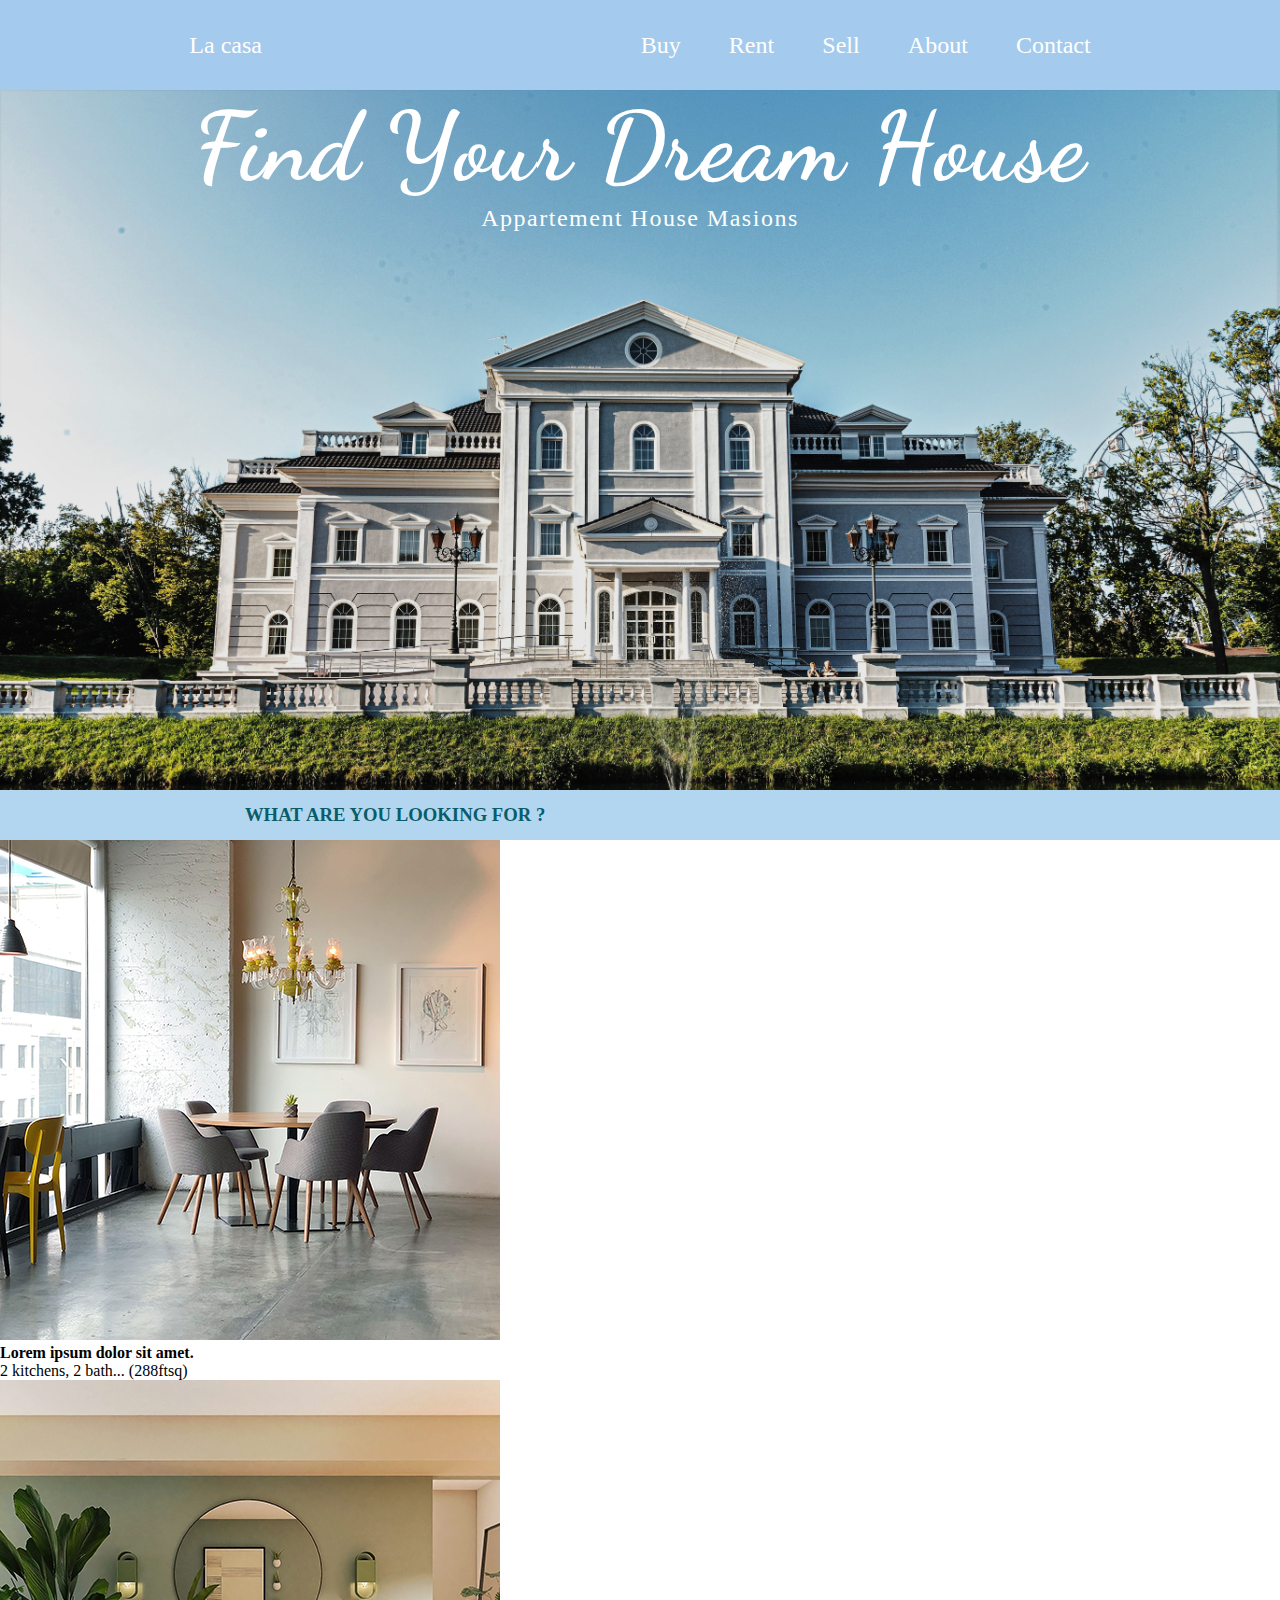
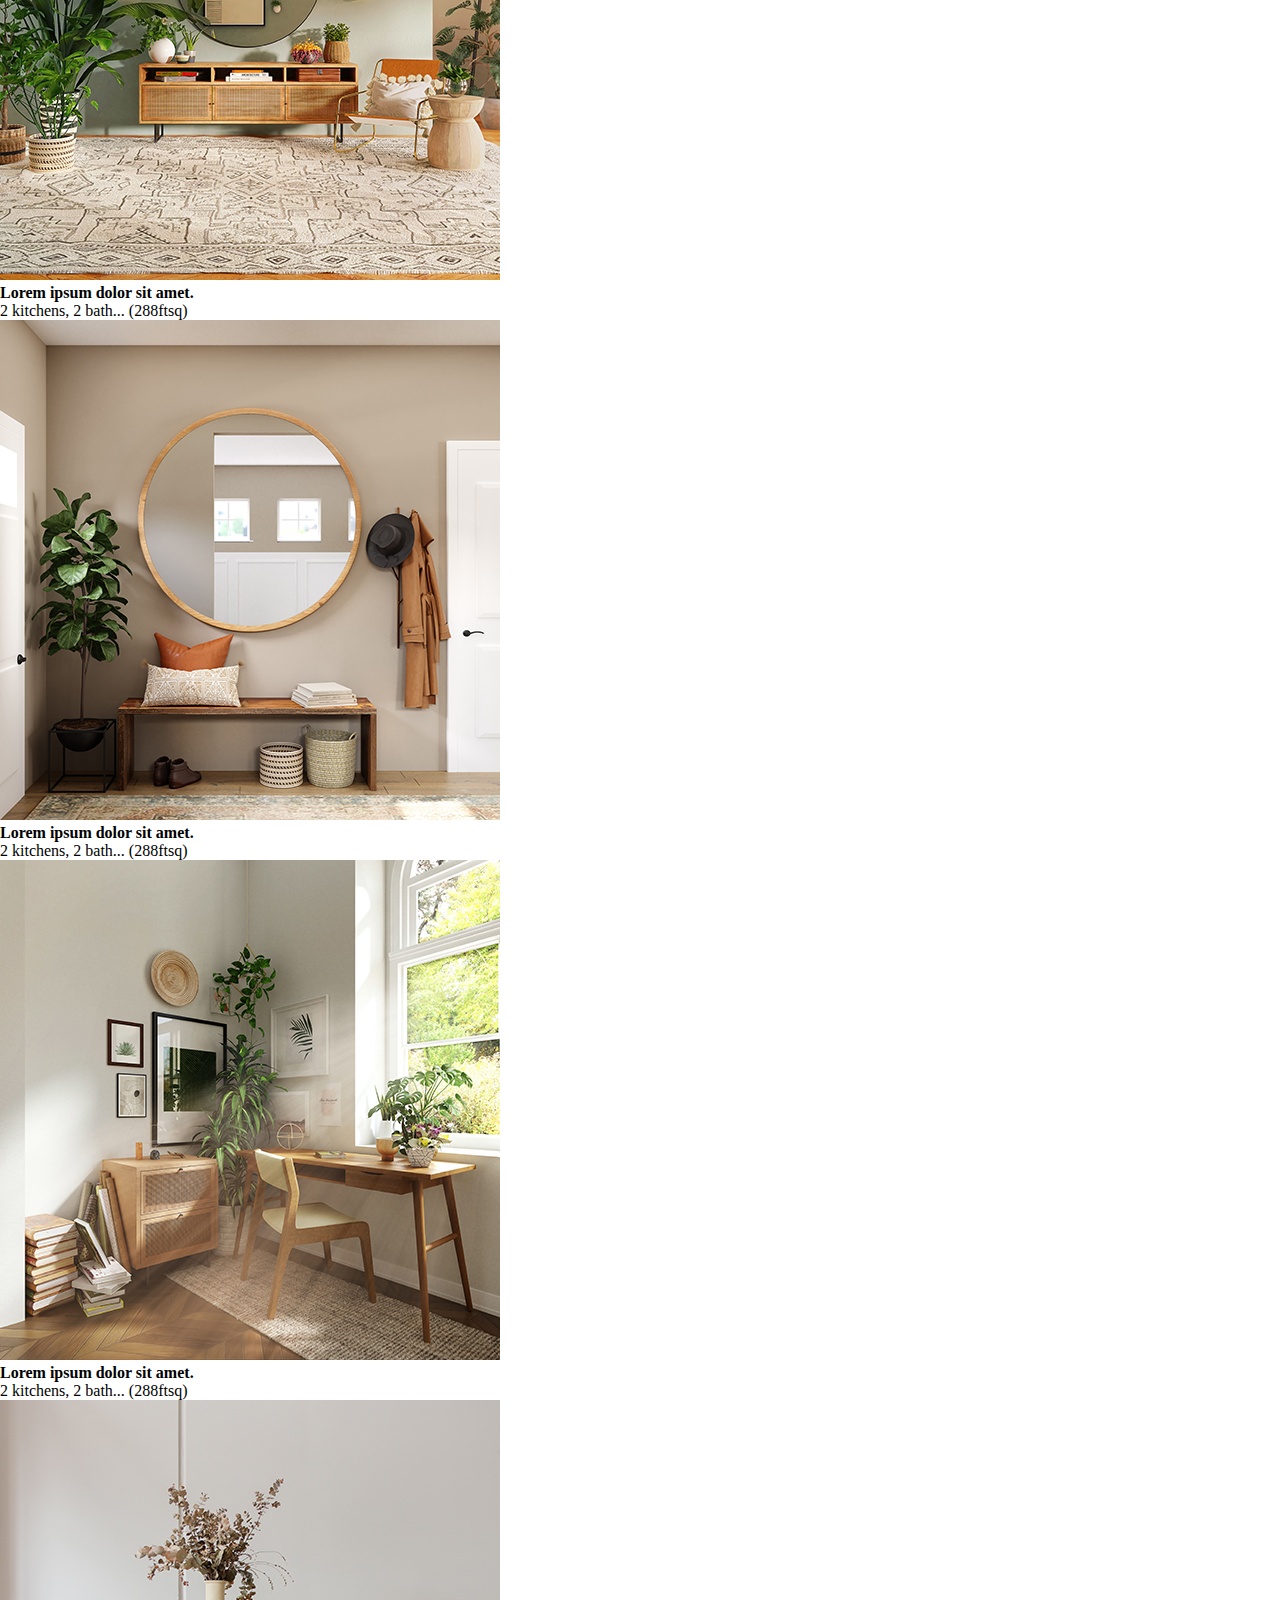
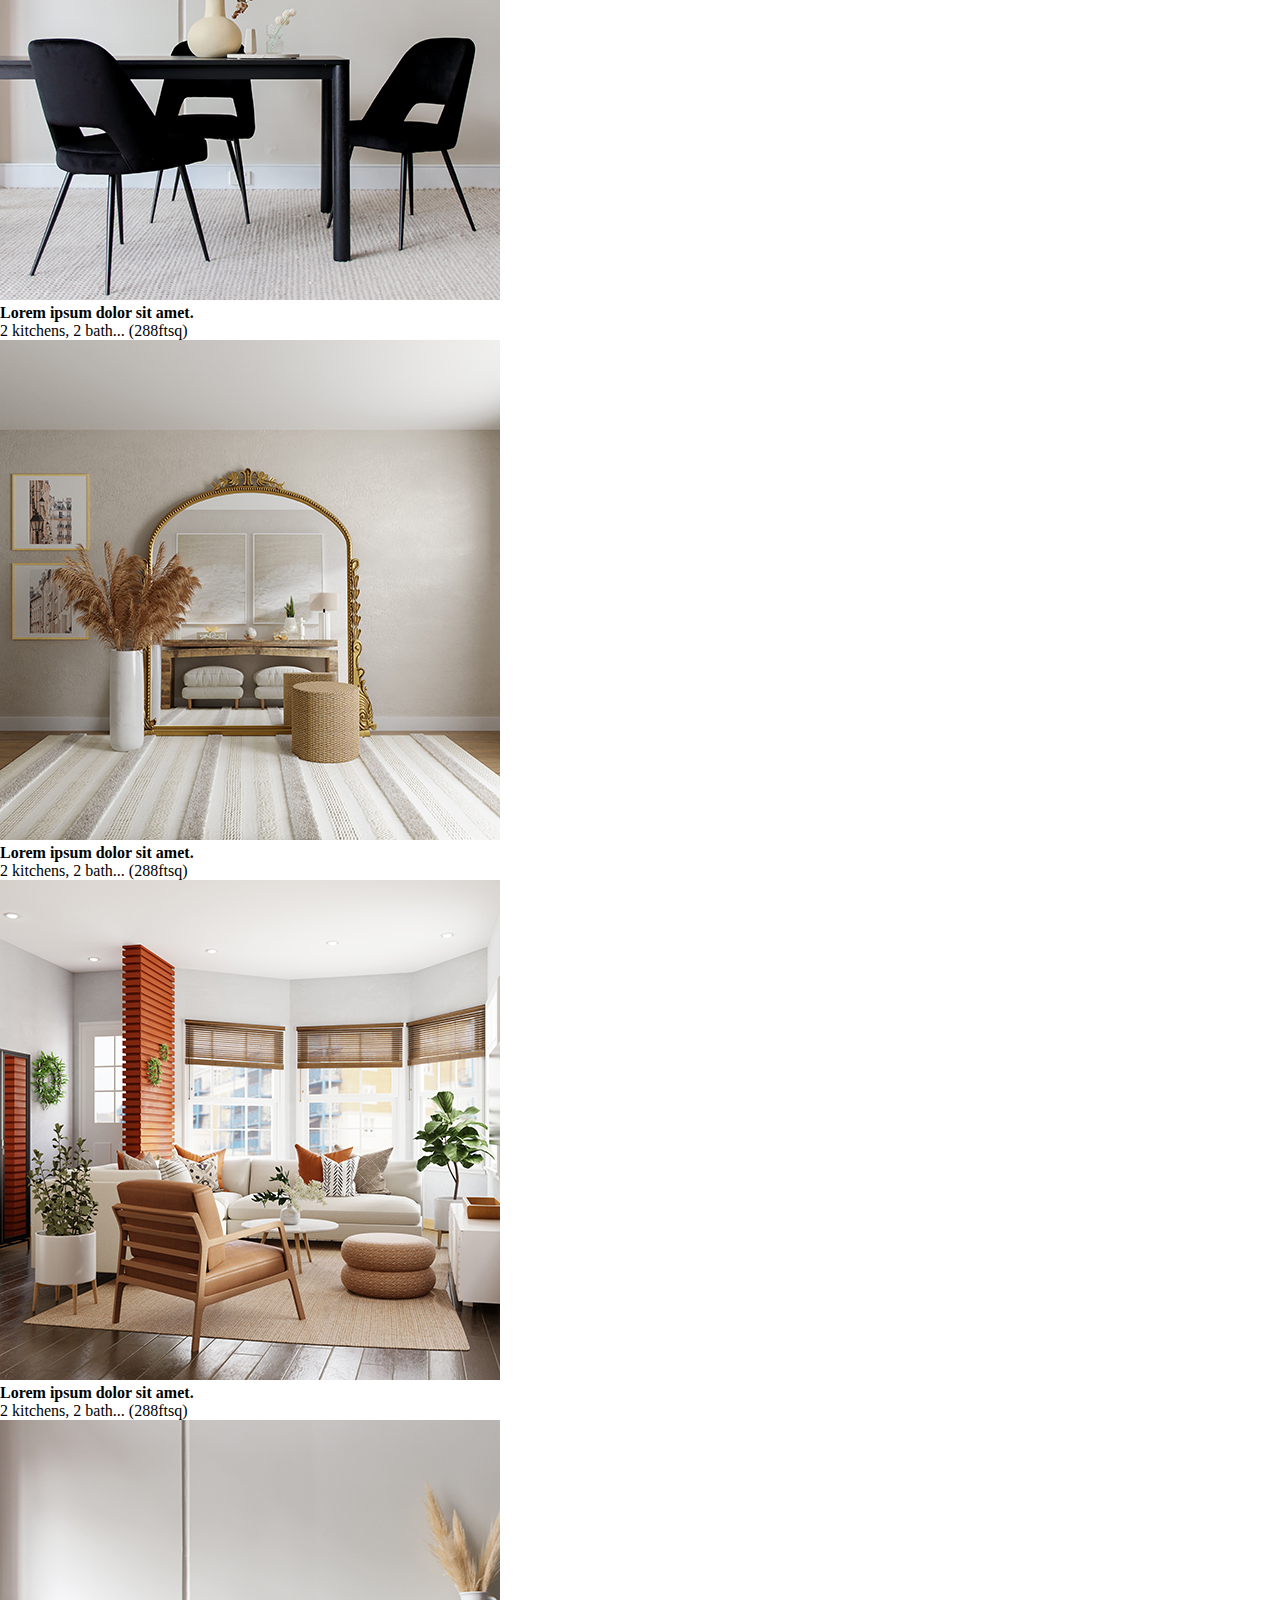
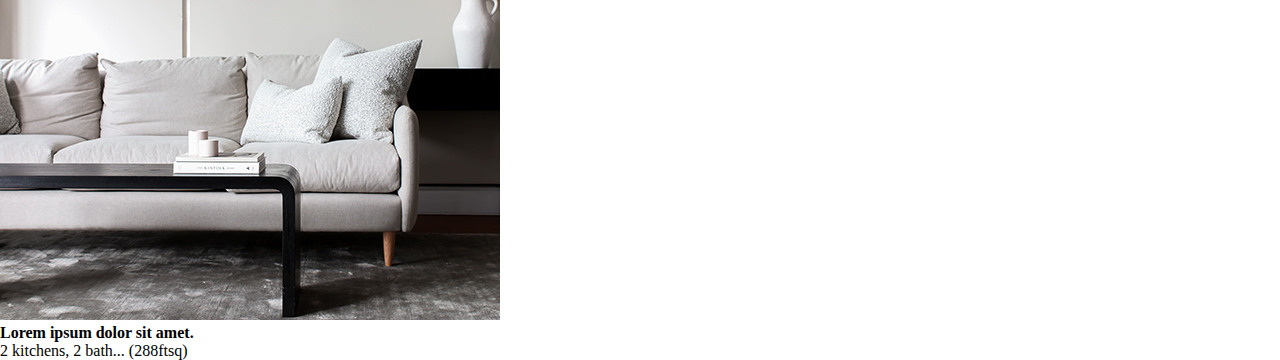
==== Makette casa/index.html @ 5ce26a63 "Add files via upload" ====
<!DOCTYPE html>
<html lang="en">
<head>
    <meta charset="UTF-8">
    <meta name="viewport" content="width=device-width, initial-scale=1.0">
     <link rel="stylesheet" href="https://cdnjs.cloudflare.com/ajax/libs/font-awesome/6.6.0/css/all.min.css" integrity="sha512-Kc323vGBEqzTmouAECnVceyQqyqdsSiqLQISBL29aUW4U/M7pSPA/gEUZQqv1cwx4OnYxTxve5UMg5GT6L4JJg==" crossorigin="anonymous" referrerpolicy="no-referrer" />  
    <link rel="stylesheet" href="./docs_css/style.css">
    <title>Makette la casa</title>
</head>
<body>
    <header>
        <nav>
            <div>
                <a href="">La casa</a>
            </div>
            <ul>
                <li><a href="">Buy</a></li>
                <li><a href="">Rent</a></li>
                <li><a href="">Sell</a></li>
                <li><a href="">About</a></li>
                <li><a href="">Contact</a></li>
            </ul>
        </nav>    
            <div class="img_texte">
                <h1>Find Your Dream House</h1>
                <p>Appartement House Masions</p>
            </div>
       
    </header>
    <section>
        <div class="para">
            <h3>What are you looking for ?</h3>
            <i class="fa-solid fa-gear" style="color: #06686f;"></i>
        </div> 
        <div class="produits">
            <div>
                <img src="./images/01-img.jpg" alt="image1">
                <h4>Lorem ipsum dolor sit amet.</h4>
                <p>2 kitchens, 2 bath... (288ftsq)</p>
            </div>

            <div>
                <img src="./images/02-img.jpg" alt="image2">
                <h4>Lorem ipsum dolor sit amet.</h4>
                <p>2 kitchens, 2 bath... (288ftsq)</p>
            </div>

            <div>
                <img src="./images/03-img.jpg" alt="image3">
                <h4>Lorem ipsum dolor sit amet.</h4>
                <p>2 kitchens, 2 bath... (288ftsq)</p>
            </div>

            <div>
                <img src="./images/04-img.jpg" alt="image4">
                <h4>Lorem ipsum dolor sit amet.</h4>
                <p>2 kitchens, 2 bath... (288ftsq)</p>
            </div>

            <div>
                <img src="./images/05-img.jpg" alt="image5">
                <h4>Lorem ipsum dolor sit amet.</h4>
                <p>2 kitchens, 2 bath... (288ftsq)</p>
            </div>

            <div>
                <img src="./images/06-img.jpg" alt="image6">
                <h4>Lorem ipsum dolor sit amet.</h4>
                <p>2 kitchens, 2 bath... (288ftsq)</p>
            </div>

            <div>
                <img src="./images/07-img.jpg" alt="image7">
                <h4>Lorem ipsum dolor sit amet.</h4>
                <p>2 kitchens, 2 bath... (288ftsq)</p>
            </div>

            <div>
                <img src="./images/08-img.jpg" alt="image8">
                <h4>Lorem ipsum dolor sit amet.</h4>
                <p>2 kitchens, 2 bath... (288ftsq)</p>
            </div>










        </div>
    </section>
    
</body>
</html>
---- Makette casa/docs_css/style.css ----
@import url("https://fonts.googleapis.com/css?family=Advent+Pro|Dancing+Script&display=swap");
*{
    margin: 0;
    padding: 0;
    box-sizing: border-box;
}
header ul li {
    list-style-type: none;
    display: flex;
    justify-content: space-between;
    /* margin-right: 20px; */
}
header ul {
     width: 450px;
    display: flex;
    justify-content: space-between;
}
header a {
    text-decoration: none;
    color: #fff;
    font-size: 1.5em;
}
header nav {
    display: flex;
    justify-content: space-around;
    align-items: center;
    background-color: rgb(164, 203, 237);
    /* background-color: transparent;
    backdrop-filter: blur(10px); */
    height: 90px;
}
header div.img_texte {
background: url(../images/bg.jpg);
background-size: cover;
height: 700px;
}
header div.img_texte {
    text-align: center;
    color: #fff;
    letter-spacing: 1.5px;
}
header div.img_texte p{
    text-align: center;
    color: #fff;
    font-size: 1.5em;
}
header div.img_texte h1{
    text-align: center;
    color: #fff;
    font-family: "Dancing Script", cursive;
    font-size: 6em;
}
/* POUR LA SECTION */
section div.para{
    text-transform: uppercase;
    color: rgb(9, 93, 104);
    background-color: rgb(179, 214, 240);
    height: 50px;
    font-weight: bold;
}
/* pour les positions */
section div.para{
       display: flex;
    justify-content: space-around;
    flex-direction: row;
    align-items: center;
}
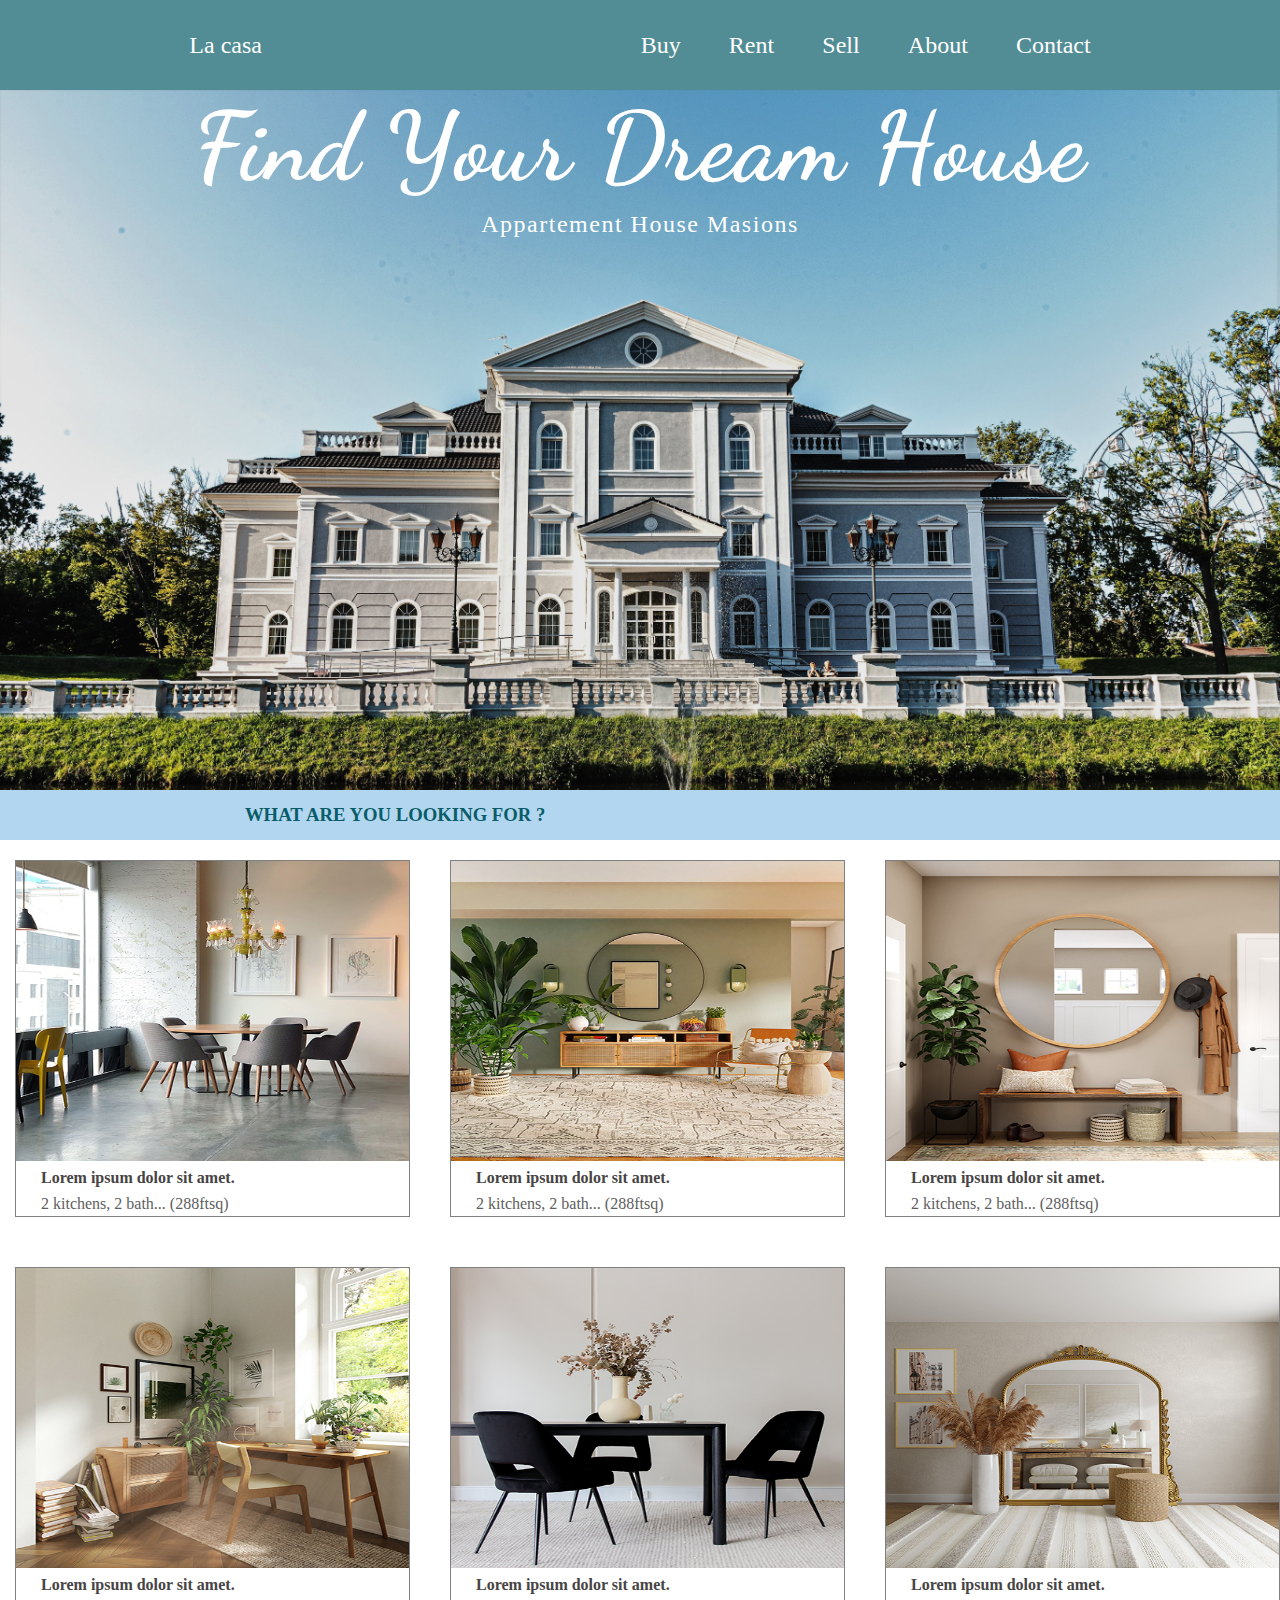
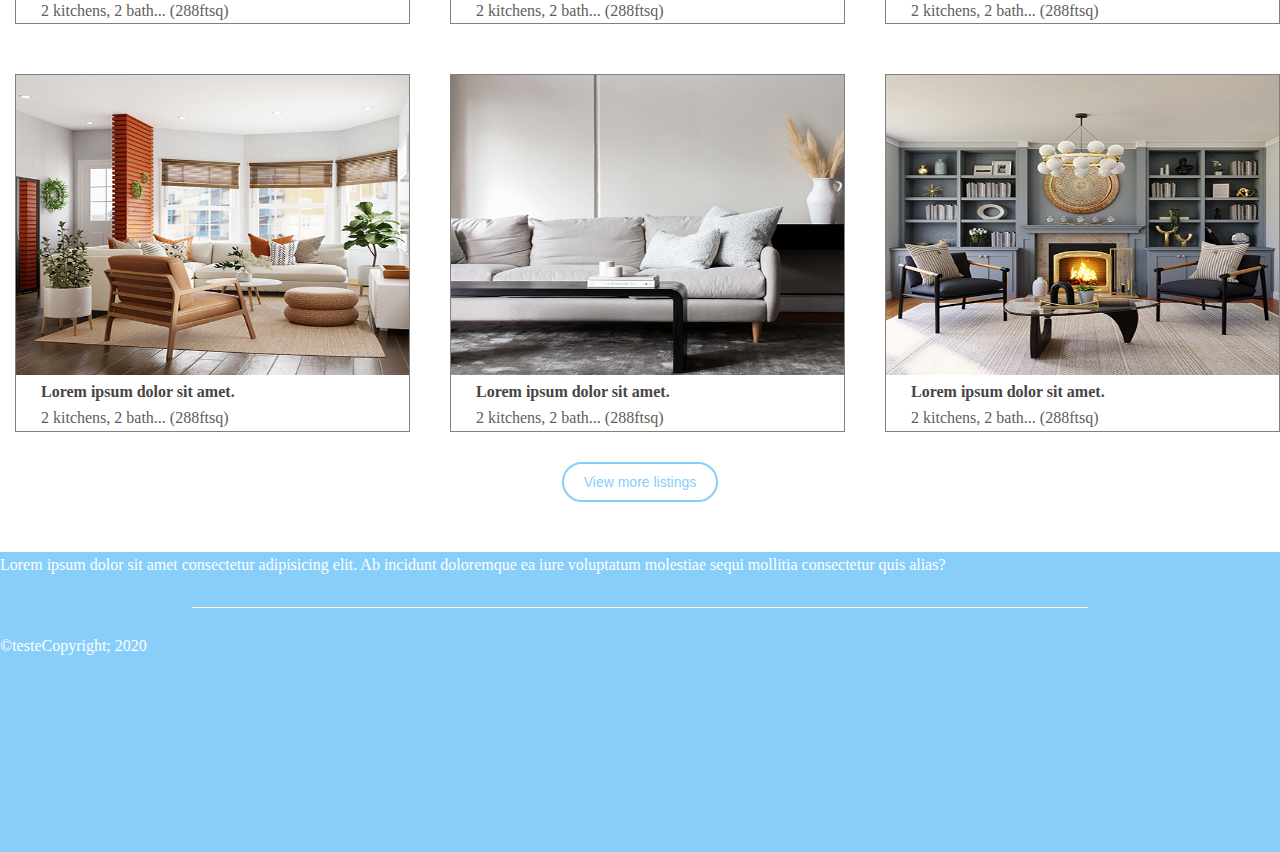
==== commit 195f73a7: "Modif" ====
--- a/Makette casa/index.html
+++ b/Makette casa/index.html
@@ -1,97 +1,122 @@
 <!DOCTYPE html>
 <html lang="en">
-<head>
-    <meta charset="UTF-8">
-    <meta name="viewport" content="width=device-width, initial-scale=1.0">
-     <link rel="stylesheet" href="https://cdnjs.cloudflare.com/ajax/libs/font-awesome/6.6.0/css/all.min.css" integrity="sha512-Kc323vGBEqzTmouAECnVceyQqyqdsSiqLQISBL29aUW4U/M7pSPA/gEUZQqv1cwx4OnYxTxve5UMg5GT6L4JJg==" crossorigin="anonymous" referrerpolicy="no-referrer" />  
-    <link rel="stylesheet" href="./docs_css/style.css">
+  <head>
+    <meta charset="UTF-8" />
+    <meta name="viewport" content="width=device-width, initial-scale=1.0" />
+    <link
+      rel="stylesheet"
+      href="https://cdnjs.cloudflare.com/ajax/libs/font-awesome/6.6.0/css/all.min.css"
+      integrity="sha512-Kc323vGBEqzTmouAECnVceyQqyqdsSiqLQISBL29aUW4U/M7pSPA/gEUZQqv1cwx4OnYxTxve5UMg5GT6L4JJg=="
+      crossorigin="anonymous"
+      referrerpolicy="no-referrer"
+    />
+    <link rel="stylesheet" href="./docs_css/style.css" />
     <title>Makette la casa</title>
-</head>
-<body>
+  </head>
+  <body>
     <header>
-        <nav>
-            <div>
-                <a href="">La casa</a>
-            </div>
-            <ul>
-                <li><a href="">Buy</a></li>
-                <li><a href="">Rent</a></li>
-                <li><a href="">Sell</a></li>
-                <li><a href="">About</a></li>
-                <li><a href="">Contact</a></li>
-            </ul>
-        </nav>    
-            <div class="img_texte">
-                <h1>Find Your Dream House</h1>
-                <p>Appartement House Masions</p>
-            </div>
-       
+      <nav>
+        <div>
+          <a href="">La casa</a>
+        </div>
+        <ul>
+          <li><a href="">Buy</a></li>
+          <li><a href="">Rent</a></li>
+          <li><a href="">Sell</a></li>
+          <li><a href="">About</a></li>
+          <li><a href="">Contact</a></li>
+        </ul>
+      </nav>
+      <div class="img_texte">
+        <h1>Find Your Dream House</h1>
+        <p>Appartement House Masions</p>
+      </div>
     </header>
-    <section>
-        <div class="para">
-            <h3>What are you looking for ?</h3>
-            <i class="fa-solid fa-gear" style="color: #06686f;"></i>
-        </div> 
-        <div class="produits">
-            <div>
-                <img src="./images/01-img.jpg" alt="image1">
-                <h4>Lorem ipsum dolor sit amet.</h4>
-                <p>2 kitchens, 2 bath... (288ftsq)</p>
-            </div>
+    <section id="Grid">
+      <div class="para">
+        <h3>What are you looking for ?</h3>
+        <i class="fa-solid fa-gear" style="color: #06686f"></i>
+      </div>
+      <div class="produits">
+        <div class="card">
+          <img src="./images/01-img.jpg" alt="image1" />
+          <h4>Lorem ipsum dolor sit amet.</h4>
+          <p>2 kitchens, 2 bath... (288ftsq)</p>
+        </div>
 
-            <div>
-                <img src="./images/02-img.jpg" alt="image2">
-                <h4>Lorem ipsum dolor sit amet.</h4>
-                <p>2 kitchens, 2 bath... (288ftsq)</p>
-            </div>
+        <div class="card">
+          <img src="./images/02-img.jpg" alt="image2" />
+          <h4>Lorem ipsum dolor sit amet.</h4>
+          <p>2 kitchens, 2 bath... (288ftsq)</p>
+        </div>
 
-            <div>
-                <img src="./images/03-img.jpg" alt="image3">
-                <h4>Lorem ipsum dolor sit amet.</h4>
-                <p>2 kitchens, 2 bath... (288ftsq)</p>
-            </div>
+        <div class="card">
+          <img src="./images/03-img.jpg" alt="image3" />
+          <h4>Lorem ipsum dolor sit amet.</h4>
+          <p>2 kitchens, 2 bath... (288ftsq)</p>
+        </div>
 
-            <div>
-                <img src="./images/04-img.jpg" alt="image4">
-                <h4>Lorem ipsum dolor sit amet.</h4>
-                <p>2 kitchens, 2 bath... (288ftsq)</p>
-            </div>
+        <div class="card">
+          <img src="./images/04-img.jpg" alt="image4" />
+          <h4>Lorem ipsum dolor sit amet.</h4>
+          <p>2 kitchens, 2 bath... (288ftsq)</p>
+        </div>
 
-            <div>
-                <img src="./images/05-img.jpg" alt="image5">
-                <h4>Lorem ipsum dolor sit amet.</h4>
-                <p>2 kitchens, 2 bath... (288ftsq)</p>
-            </div>
+        <div class="card">
+          <img src="./images/05-img.jpg" alt="image5" />
+          <h4>Lorem ipsum dolor sit amet.</h4>
+          <p>2 kitchens, 2 bath... (288ftsq)</p>
+        </div>
 
-            <div>
-                <img src="./images/06-img.jpg" alt="image6">
-                <h4>Lorem ipsum dolor sit amet.</h4>
-                <p>2 kitchens, 2 bath... (288ftsq)</p>
-            </div>
+        <div class="card">
+          <img src="./images/06-img.jpg" alt="image6" />
+          <h4>Lorem ipsum dolor sit amet.</h4>
+          <p>2 kitchens, 2 bath... (288ftsq)</p>
+        </div>
 
-            <div>
-                <img src="./images/07-img.jpg" alt="image7">
-                <h4>Lorem ipsum dolor sit amet.</h4>
-                <p>2 kitchens, 2 bath... (288ftsq)</p>
-            </div>
+        <div class="card">
+          <img src="./images/07-img.jpg" alt="image7" />
+          <h4>Lorem ipsum dolor sit amet.</h4>
+          <p>2 kitchens, 2 bath... (288ftsq)</p>
+        </div>
 
-            <div>
-                <img src="./images/08-img.jpg" alt="image8">
-                <h4>Lorem ipsum dolor sit amet.</h4>
-                <p>2 kitchens, 2 bath... (288ftsq)</p>
-            </div>
+        <div class="card">
+          <img src="./images/08-img.jpg" alt="image8" />
+          <h4>Lorem ipsum dolor sit amet.</h4>
+          <p>2 kitchens, 2 bath... (288ftsq)</p>
+        </div>
 
+        <div class="card">
+          <img src="./images/09-img.jpg" alt="image9" />
+          <h4>Lorem ipsum dolor sit amet.</h4>
+          <p>2 kitchens, 2 bath... (288ftsq)</p>
+        </div>
+      </div>
+      <div class="button">
+        <button>View more listings</button>
+      </div>
+    </section>
+    <footer>
+      <div>
+        <p>
+          Lorem ipsum dolor sit amet consectetur adipisicing elit. Ab incidunt
+          doloremque ea iure voluptatum molestiae sequi mollitia consectetur
+          quis alias?
+        </p>
+        <div class="icones">
+          <i class="fa-brands fa-facebook-f" style="color: #f0f2f4"></i>
 
+          <i class="fa-brands fa-twitter" style="color: #f0f2f4"></i>
 
+          <i class="fa-brands fa-google" style="color: #f1f4f8"></i>
 
-
-
-
-
-
-
+          <i class="fa-brands fa-skype" style="color: #f7f9fc"></i>
         </div>
-    </section>
-    
-</body>
-</html>+      </div>
+      <div class="copy">
+        <div class="trait"></div>
+        <span>&#169testeCopyright; 2020</span>
+      </div>
+    </footer>
+  </body>
+</html>
--- a/Makette casa/docs_css/style.css
+++ b/Makette casa/docs_css/style.css
@@ -1,67 +1,125 @@
 @import url("https://fonts.googleapis.com/css?family=Advent+Pro|Dancing+Script&display=swap");
-*{
-    margin: 0;
-    padding: 0;
-    box-sizing: border-box;
+* {
+  margin: 0;
+  padding: 0;
+  box-sizing: border-box;
 }
 header ul li {
-    list-style-type: none;
-    display: flex;
-    justify-content: space-between;
-    /* margin-right: 20px; */
+  list-style-type: none;
+  display: flex;
+  justify-content: space-between;
+  /* margin-right: 20px; */
 }
 header ul {
-     width: 450px;
-    display: flex;
-    justify-content: space-between;
+  width: 450px;
+  display: flex;
+  justify-content: space-between;
 }
 header a {
-    text-decoration: none;
-    color: #fff;
-    font-size: 1.5em;
+  text-decoration: none;
+  color: #fff;
+  font-size: 1.5em;
 }
 header nav {
-    display: flex;
-    justify-content: space-around;
-    align-items: center;
-    background-color: rgb(164, 203, 237);
-    /* background-color: transparent;
+  display: flex;
+  justify-content: space-around;
+  align-items: center;
+  background-color: rgb(9, 93, 104, 0.7);
+  /* background-color: transparent;
     backdrop-filter: blur(10px); */
-    height: 90px;
+  height: 90px;
 }
 header div.img_texte {
-background: url(../images/bg.jpg);
-background-size: cover;
-height: 700px;
+  background: url(../images/bg.jpg);
+  background-size: cover;
+  height: 700px;
 }
 header div.img_texte {
-    text-align: center;
-    color: #fff;
-    letter-spacing: 1.5px;
+  text-align: center;
+  color: #fff;
+  letter-spacing: 1.5px;
 }
-header div.img_texte p{
-    text-align: center;
-    color: #fff;
-    font-size: 1.5em;
+header div.img_texte p {
+  text-align: center;
+  color: #fff;
+  font-size: 1.5em;
 }
-header div.img_texte h1{
-    text-align: center;
-    color: #fff;
-    font-family: "Dancing Script", cursive;
-    font-size: 6em;
+header div.img_texte h1 {
+  text-align: center;
+  color: #fff;
+  font-family: "Dancing Script", cursive;
+  font-size: 6em;
 }
 /* POUR LA SECTION */
-section div.para{
-    text-transform: uppercase;
-    color: rgb(9, 93, 104);
-    background-color: rgb(179, 214, 240);
-    height: 50px;
-    font-weight: bold;
+section div.para {
+  text-transform: uppercase;
+  color: rgb(9, 93, 104);
+  background-color: rgb(179, 214, 240);
+  height: 50px;
+  font-weight: bold;
 }
 /* pour les positions */
-section div.para{
-       display: flex;
-    justify-content: space-around;
-    flex-direction: row;
-    align-items: center;
-}+section div.para {
+  display: flex;
+  justify-content: space-around;
+  flex-direction: row;
+  align-items: center;
+}
+/* Pour la SECTION GRID */
+.produits {
+  display: grid;
+  grid-template-columns: auto auto auto;
+  gap: 30px 40px;
+  margin-left: 15px;
+}
+/* GRID image */
+.produits img {
+  width: 100%;
+  height: 300px;
+  /* margin-left: 15px; */
+}
+.card {
+  background-color: #fff;
+  border: 1px solid grey;
+  margin-top: 20px;
+}
+.produits h4,
+p {
+  line-height: 1.6;
+}
+.produits h4 {
+  margin-left: 25px;
+  color: #474444;
+}
+.produits p {
+  margin-left: 25px;
+  color: #5e5e5e;
+}
+.button {
+  height: 90px;
+  display: flex;
+  justify-content: space-evenly;
+  margin-top: 30px;
+}
+button {
+  position: absolute;
+  padding: 10px 20px;
+  border-radius: 20px 20px 20px 20px;
+  border: 2px solid lightskyblue;
+  font-size: 14px;
+  background: transparent;
+  color: lightskyblue;
+  overflow: hidden;
+}
+/* partie FOOTER */
+footer {
+  background-color: lightskyblue;
+  height: 300px;
+  color: #fff;
+}
+div.trait {
+  height: 0.1px;
+  width: 70%;
+  background-color: #fffae1;
+  margin: 30px auto;
+}
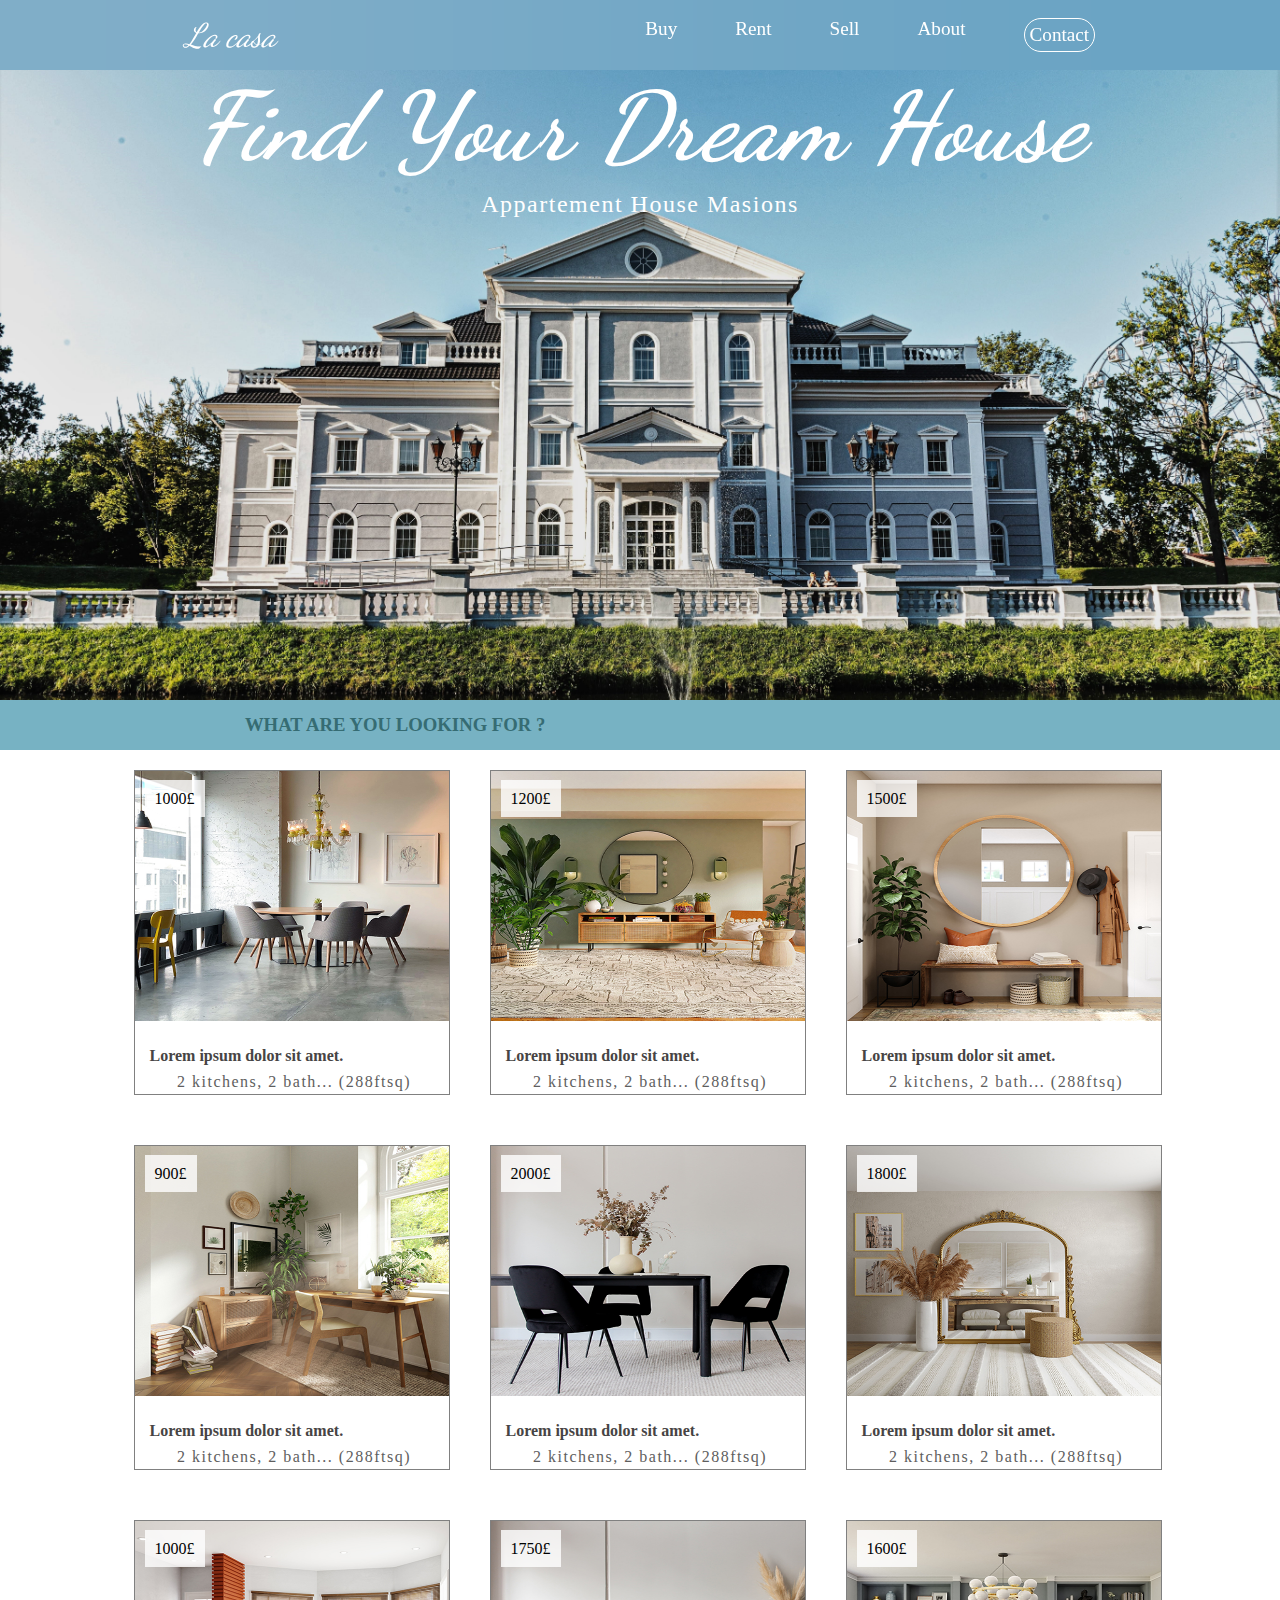
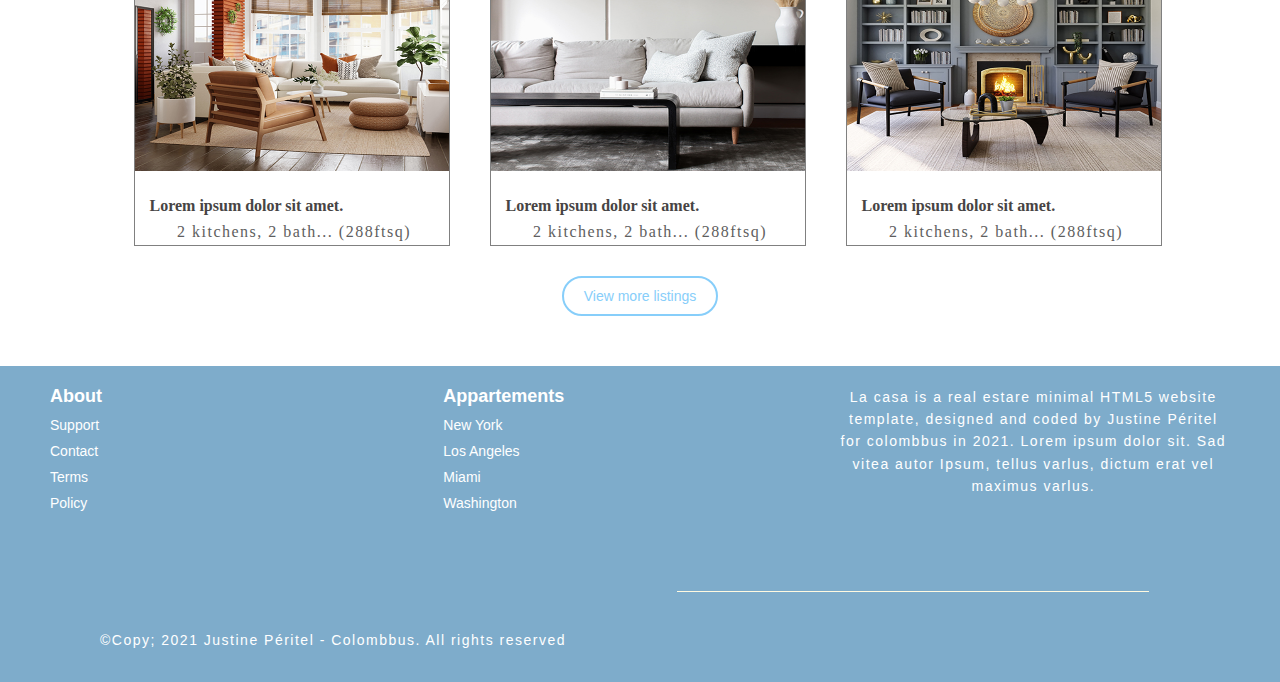
==== commit 8673e8f9: "Realisation de la footer" ====
--- a/Makette casa/index.html
+++ b/Makette casa/index.html
@@ -16,7 +16,7 @@
   <body>
     <header>
       <nav>
-        <div>
+        <div class="logo">
           <a href="">La casa</a>
         </div>
         <ul>
@@ -24,13 +24,13 @@
           <li><a href="">Rent</a></li>
           <li><a href="">Sell</a></li>
           <li><a href="">About</a></li>
-          <li><a href="">Contact</a></li>
+          <li class="border"><a href="">Contact</a></li>
         </ul>
       </nav>
-      <div class="img_texte">
+      
         <h1>Find Your Dream House</h1>
         <p>Appartement House Masions</p>
-      </div>
+     
     </header>
     <section id="Grid">
       <div class="para">
@@ -40,54 +40,63 @@
       <div class="produits">
         <div class="card">
           <img src="./images/01-img.jpg" alt="image1" />
+          <span>1000£</span>
           <h4>Lorem ipsum dolor sit amet.</h4>
           <p>2 kitchens, 2 bath... (288ftsq)</p>
         </div>
 
         <div class="card">
           <img src="./images/02-img.jpg" alt="image2" />
+          <span>1200£</span>
           <h4>Lorem ipsum dolor sit amet.</h4>
           <p>2 kitchens, 2 bath... (288ftsq)</p>
         </div>
 
         <div class="card">
           <img src="./images/03-img.jpg" alt="image3" />
+          <span>1500£</span>
           <h4>Lorem ipsum dolor sit amet.</h4>
           <p>2 kitchens, 2 bath... (288ftsq)</p>
         </div>
 
         <div class="card">
           <img src="./images/04-img.jpg" alt="image4" />
+          <span>900£</span>
           <h4>Lorem ipsum dolor sit amet.</h4>
           <p>2 kitchens, 2 bath... (288ftsq)</p>
         </div>
 
         <div class="card">
           <img src="./images/05-img.jpg" alt="image5" />
+          <span>2000£</span>
           <h4>Lorem ipsum dolor sit amet.</h4>
           <p>2 kitchens, 2 bath... (288ftsq)</p>
         </div>
 
         <div class="card">
           <img src="./images/06-img.jpg" alt="image6" />
+          <span>1800£</span>
           <h4>Lorem ipsum dolor sit amet.</h4>
           <p>2 kitchens, 2 bath... (288ftsq)</p>
         </div>
 
         <div class="card">
           <img src="./images/07-img.jpg" alt="image7" />
+          <span>1000£</span>
           <h4>Lorem ipsum dolor sit amet.</h4>
           <p>2 kitchens, 2 bath... (288ftsq)</p>
         </div>
 
         <div class="card">
           <img src="./images/08-img.jpg" alt="image8" />
+          <span>1750£</span>
           <h4>Lorem ipsum dolor sit amet.</h4>
           <p>2 kitchens, 2 bath... (288ftsq)</p>
         </div>
 
         <div class="card">
           <img src="./images/09-img.jpg" alt="image9" />
+          <span>1600£</span>
           <h4>Lorem ipsum dolor sit amet.</h4>
           <p>2 kitchens, 2 bath... (288ftsq)</p>
         </div>
@@ -97,26 +106,62 @@
       </div>
     </section>
     <footer>
-      <div>
-        <p>
-          Lorem ipsum dolor sit amet consectetur adipisicing elit. Ab incidunt
-          doloremque ea iure voluptatum molestiae sequi mollitia consectetur
-          quis alias?
-        </p>
-        <div class="icones">
-          <i class="fa-brands fa-facebook-f" style="color: #f0f2f4"></i>
+      <div class="footer_container">
+            <div class="footer_section">
+            <h4>About</h4>
+            <ul>
+                <li><a href="">Support</a></li>
+                <li><a href="">Contact</a></li>
+                <li><a href="">Terms</a></li>
+                <li><a href="">Policy</a></li>
+            </ul>
+            </div>
 
-          <i class="fa-brands fa-twitter" style="color: #f0f2f4"></i>
+            <div class="footer_section">
+                <h4>Appartements</h4>
 
-          <i class="fa-brands fa-google" style="color: #f1f4f8"></i>
+                <ul>
+                    <li><a href="">New York</a></li>
+                    <li><a href="">Los Angeles</a></li>
+                    <li><a href="">Miami</a></li>
+                    <li><a href="">Washington</a></li>
+                </ul>
 
-          <i class="fa-brands fa-skype" style="color: #f7f9fc"></i>
+
+
+            </div>
+
+            <div class="footer_section">
+                <p>
+                    La casa is a real estare minimal HTML5 website template, designed
+                    and coded by Justine Péritel for colombbus in 2021. Lorem ipsum
+                    dolor sit. Sad vitea autor Ipsum, tellus varlus, dictum erat vel
+                    maximus varlus.
+                </p>
+            </div>
+      </div>
+
+        <div class="footer_bottom">
+
+            <div class="social_icons">
+
+                <i class="fa-brands fa-facebook-f" style="color: #f0f2f4"></i>
+
+                <i class="fa-brands fa-twitter" style="color: #f0f2f4"></i>
+
+                <i class="fa-brands fa-google" style="color: #f1f4f8"></i>
+
+                <i class="fa-brands fa-skype" style="color: #f7f9fc"></i>
+
+
+
+            </div>
+
+            <div class="trait"></div>
+
+            <p>&#169Copy; 2021 Justine Péritel - Colombbus. All rights reserved</p>
+
         </div>
-      </div>
-      <div class="copy">
-        <div class="trait"></div>
-        <span>&#169testeCopyright; 2020</span>
-      </div>
     </footer>
   </body>
 </html>
--- a/Makette casa/docs_css/style.css
+++ b/Makette casa/docs_css/style.css
@@ -10,6 +10,11 @@
   justify-content: space-between;
   /* margin-right: 20px; */
 }
+header li.border {
+  border-radius: 20px 20px 20px 20px;
+  padding: 5px;
+  border: 1.5px solid white;
+}
 header ul {
   width: 450px;
   display: flex;
@@ -18,43 +23,51 @@
 header a {
   text-decoration: none;
   color: #fff;
-  font-size: 1.5em;
+  font-size: 1.2em;
+}
+/* pour le logo la casa */
+nav div.logo {
+  font-size: 1.7em;
+  font-style: italic;
+  font-family: "Dancing Script", cursive;
 }
 header nav {
   display: flex;
   justify-content: space-around;
   align-items: center;
-  background-color: rgb(9, 93, 104, 0.7);
-  /* background-color: transparent;
-    backdrop-filter: blur(10px); */
-  height: 90px;
+  background-color: transparent;
+  backdrop-filter: blur(200em);
+  height: 70px;
+  opacity: 15;
 }
-header div.img_texte {
+header {
   background: url(../images/bg.jpg);
   background-size: cover;
   height: 700px;
 }
-header div.img_texte {
+header h1,
+p {
   text-align: center;
   color: #fff;
   letter-spacing: 1.5px;
 }
-header div.img_texte p {
+header p {
   text-align: center;
   color: #fff;
   font-size: 1.5em;
 }
-header div.img_texte h1 {
+header h1 {
   text-align: center;
   color: #fff;
+  font-style: italic;
   font-family: "Dancing Script", cursive;
   font-size: 6em;
 }
 /* POUR LA SECTION */
 section div.para {
   text-transform: uppercase;
-  color: rgb(9, 93, 104);
-  background-color: rgb(179, 214, 240);
+  color: rgb(54, 108, 115);
+  background-color: rgb(119, 178, 195);
   height: 50px;
   font-weight: bold;
 }
@@ -69,13 +82,14 @@
 .produits {
   display: grid;
   grid-template-columns: auto auto auto;
+  justify-content: center;
   gap: 30px 40px;
   margin-left: 15px;
 }
 /* GRID image */
 .produits img {
   width: 100%;
-  height: 300px;
+  height: 250px;
   /* margin-left: 15px; */
 }
 .card {
@@ -88,11 +102,11 @@
   line-height: 1.6;
 }
 .produits h4 {
-  margin-left: 25px;
+  margin-left: 15px;
   color: #474444;
 }
 .produits p {
-  margin-left: 25px;
+  margin-left: 5px;
   color: #5e5e5e;
 }
 .button {
@@ -111,15 +125,71 @@
   color: lightskyblue;
   overflow: hidden;
 }
+/* Pour les prix */
+div.card span {
+  position: relative;
+  /* pour le positionner en haut de ma div */
+  top: -235px;
+  left: 10px;
+  /* pour la couleur de font blanc un peu transparent */
+  background-color: rgba(255, 255, 255, 0.8);
+  padding: 10px 10px;
+  font-size: 16px;
+}
 /* partie FOOTER */
+/* Pour le trait */
+div.trait {
+  height: 1px;
+  width: 40%;
+  background-color: #fffae1;
+  margin: 60px auto;
+}
 footer {
-  background-color: lightskyblue;
-  height: 300px;
+  background-color: rgb(126, 172, 203);
+  color: #fff;
+  padding: 20px 0;
+  font-size: 14px;
+  font-family: Arial, sans-serif;
+}
+.footer_container {
+  display: flex;
+  justify-content: space-between;
+  padding: 0 50px;
+  /* Pour le trait */
+  /* border-bottom: 2px solid #fff; */
+}
+.footer_section {
+  width: 40%;
+}
+.footer_section h4 {
+  font-size: 18px;
+  margin-bottom: 10px;
+}
+.footer_section ul {
+  list-style: none;
+  padding: 0;
+}
+.footer_section ul li {
+  /* pour mettre de l'espace entre les li */
+  margin-bottom: 10px;
+}
+.footer_section ul li a {
+  text-decoration: none;
   color: #fff;
 }
-div.trait {
-  height: 0.1px;
-  width: 70%;
-  background-color: #fffae1;
-  margin: 30px auto;
+.footer_bottom {
+  display: flex;
+  justify-content: space-between;
+  /* align-items: center; */
+  padding: 10px 50px;
+  flex-direction: row-reverse;
 }
+.social_icons i {
+  margin-right: 5px;
+  font-size: 18px;
+}
+.footer_bottom p {
+  padding: 0 50px;
+  display: flex;
+  align-items: flex-end;
+}
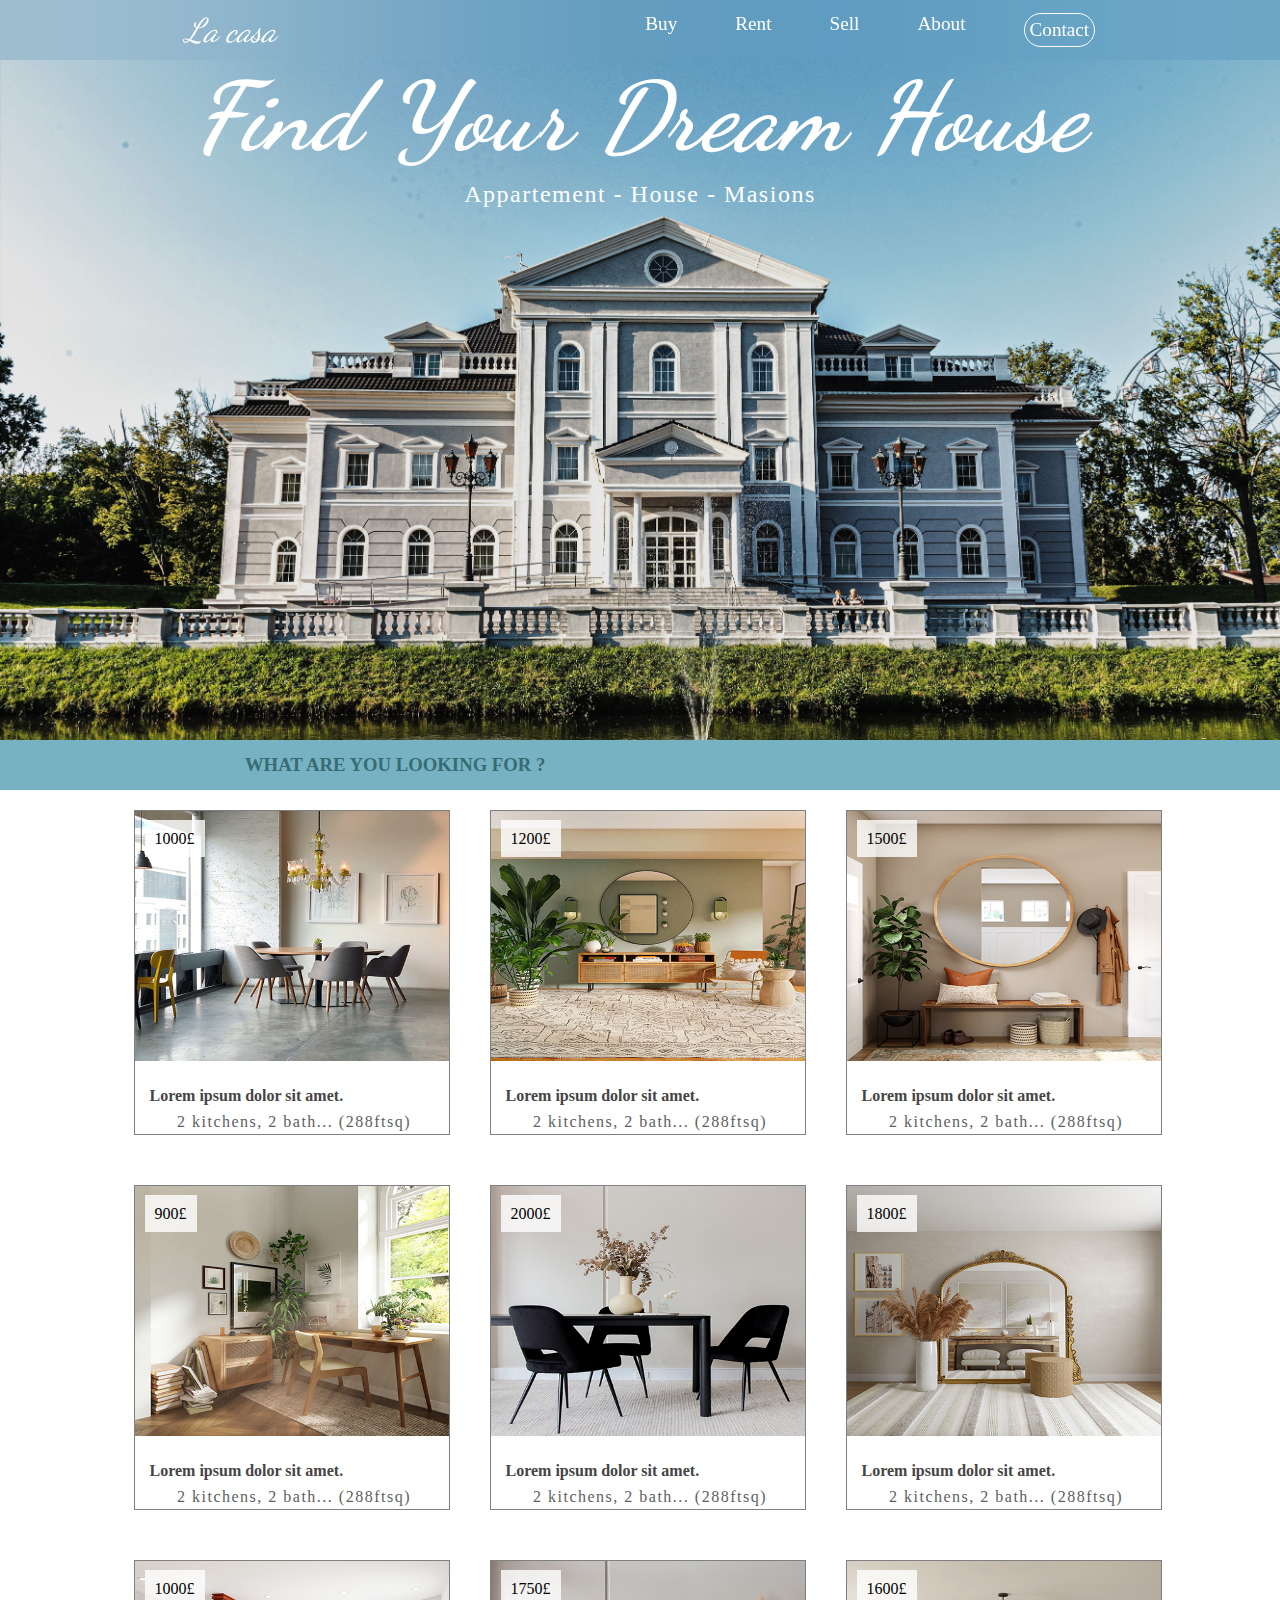
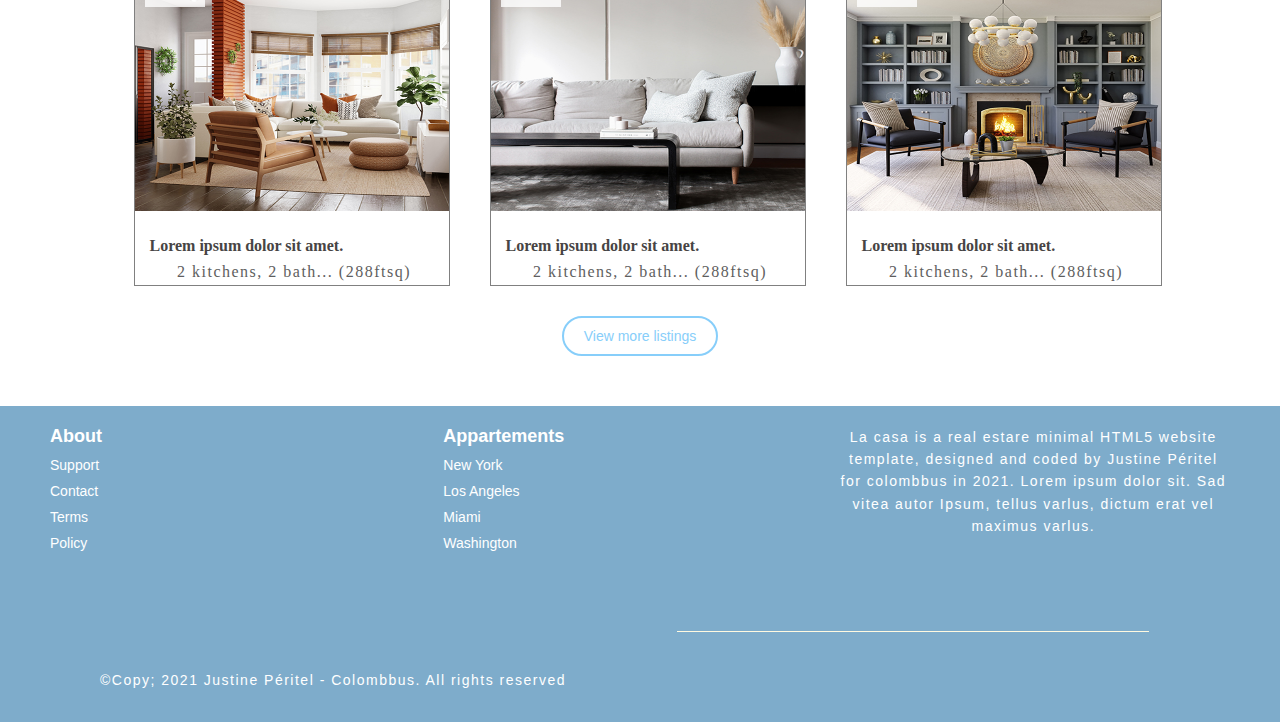
==== commit a730bfbe: "modif" ====
--- a/Makette casa/index.html
+++ b/Makette casa/index.html
@@ -29,7 +29,7 @@
       </nav>
       
         <h1>Find Your Dream House</h1>
-        <p>Appartement House Masions</p>
+        <p>Appartement - House - Masions</p>
      
     </header>
     <section id="Grid">
--- a/Makette casa/docs_css/style.css
+++ b/Makette casa/docs_css/style.css
@@ -36,14 +36,16 @@
   justify-content: space-around;
   align-items: center;
   background-color: transparent;
-  backdrop-filter: blur(200em);
-  height: 70px;
+  backdrop-filter: blur(200px);
+  height: 60px;
   opacity: 15;
+  /* position: fixed; */
+  width: 100%;
 }
 header {
   background: url(../images/bg.jpg);
   background-size: cover;
-  height: 700px;
+  height: 740px;
 }
 header h1,
 p {
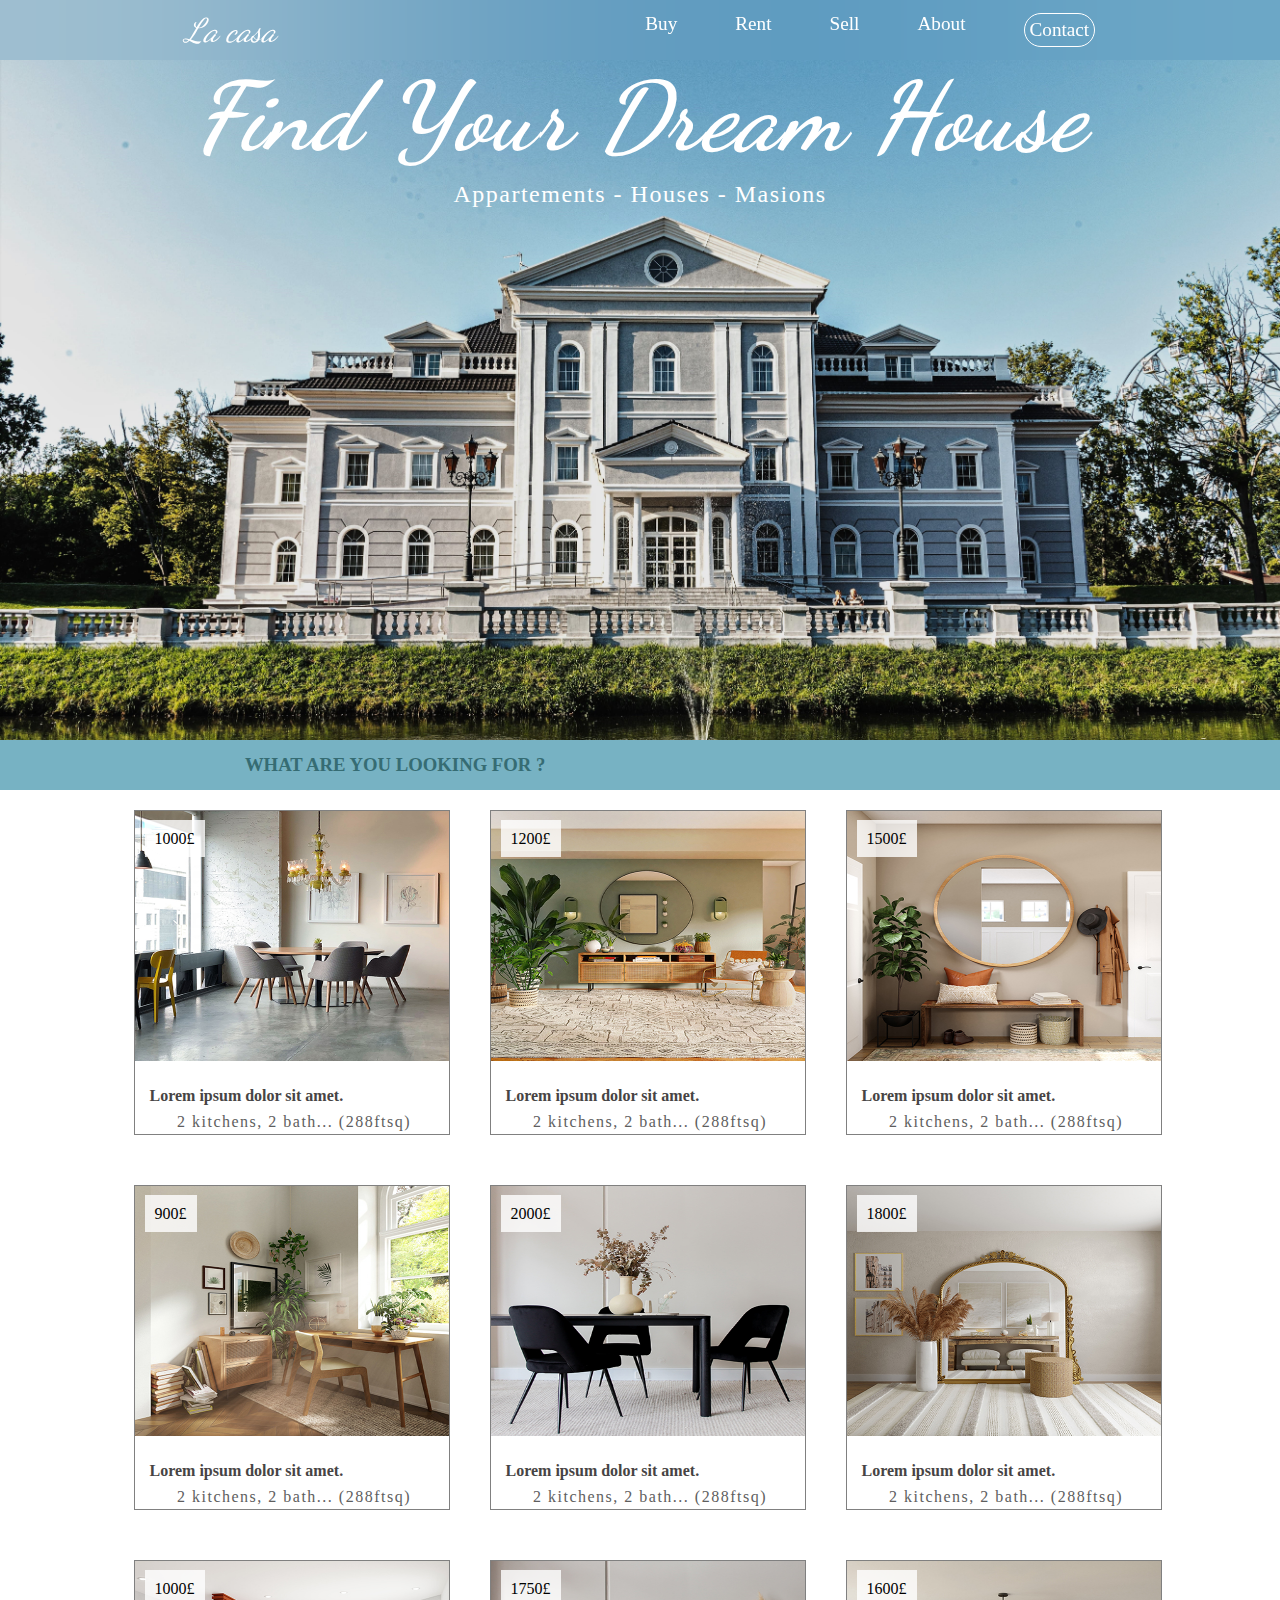
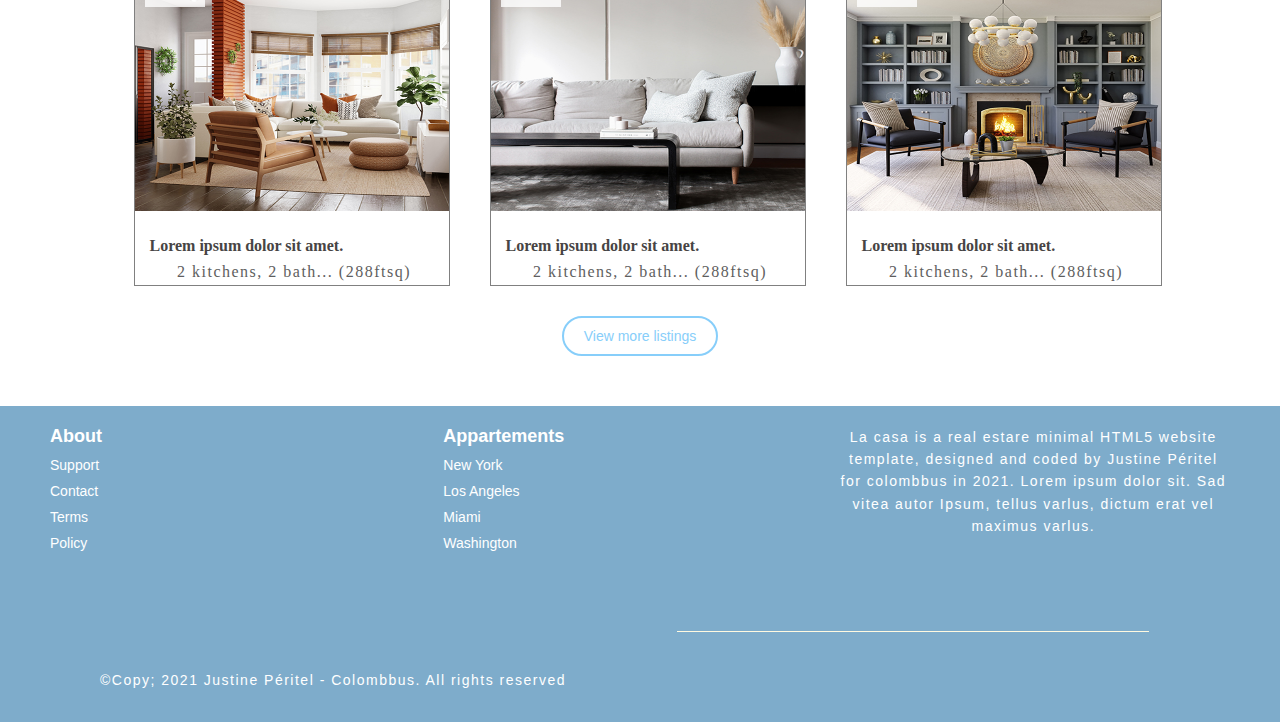
==== commit 9a0025a1: "modif" ====
--- a/Makette casa/index.html
+++ b/Makette casa/index.html
@@ -29,7 +29,7 @@
       </nav>
       
         <h1>Find Your Dream House</h1>
-        <p>Appartement - House - Masions</p>
+        <p>Appartements - Houses - Masions</p>
      
     </header>
     <section id="Grid">
--- a/Makette casa/docs_css/style.css
+++ b/Makette casa/docs_css/style.css
@@ -11,7 +11,7 @@
   /* margin-right: 20px; */
 }
 header li.border {
-  border-radius: 20px 20px 20px 20px;
+  border-radius: 20px;
   padding: 5px;
   border: 1.5px solid white;
 }
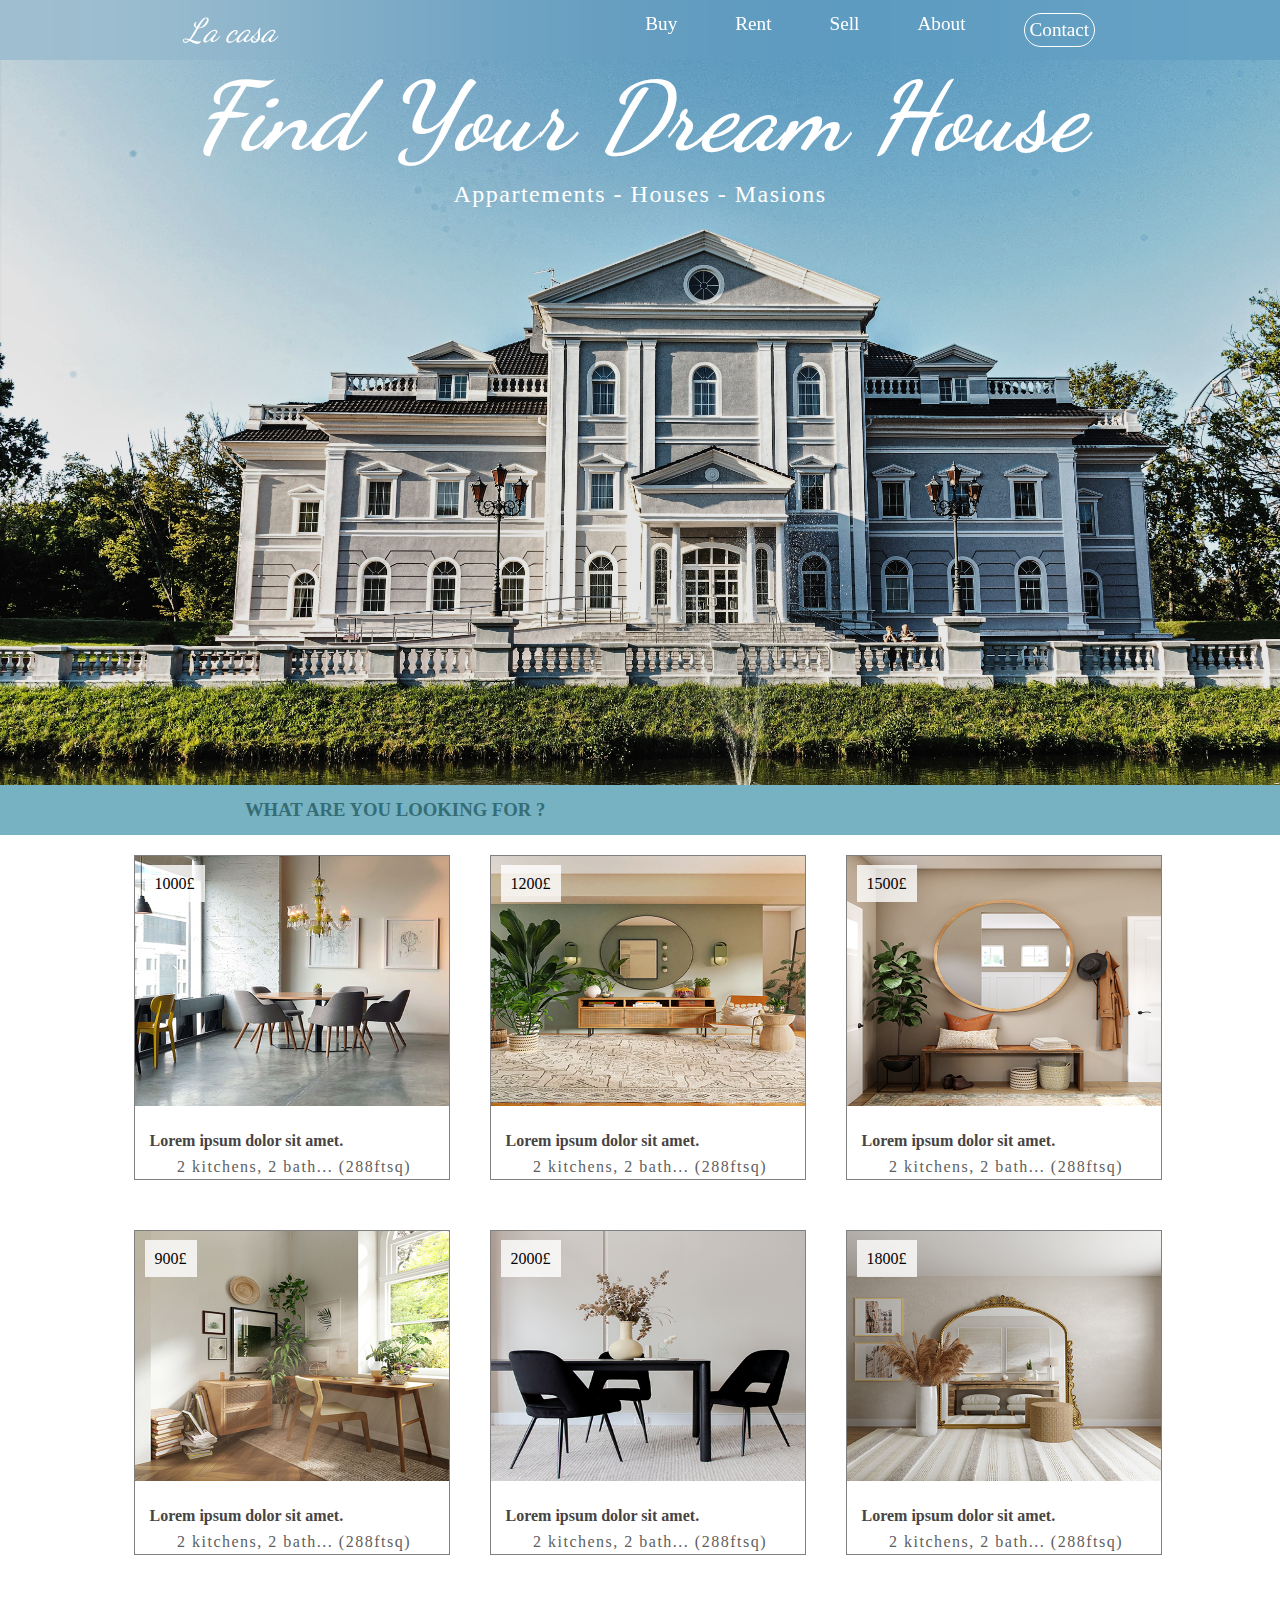
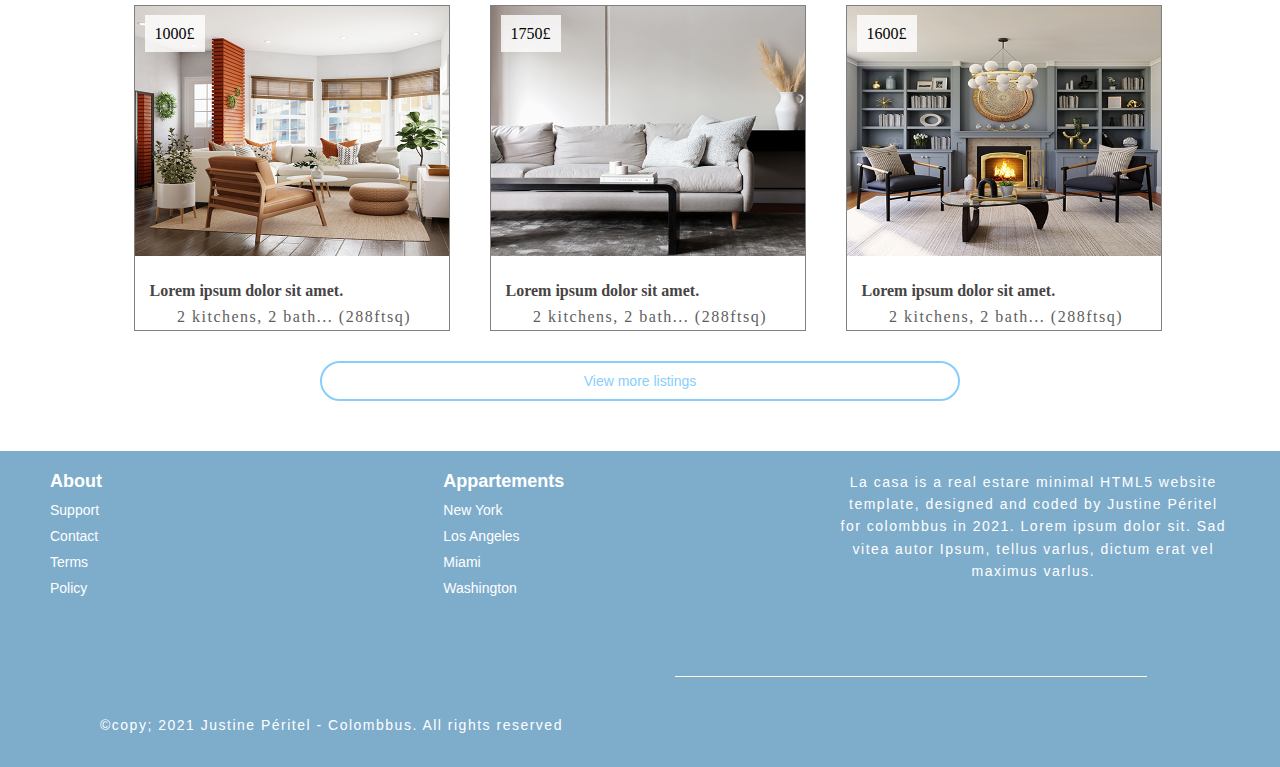
==== commit 07ffdecf: "modif" ====
--- a/Makette casa/index.html
+++ b/Makette casa/index.html
@@ -159,7 +159,7 @@
 
             <div class="trait"></div>
 
-            <p>&#169Copy; 2021 Justine Péritel - Colombbus. All rights reserved</p>
+            <p>&#169copy; 2021 Justine Péritel - Colombbus. All rights reserved</p>
 
         </div>
     </footer>
--- a/Makette casa/docs_css/style.css
+++ b/Makette casa/docs_css/style.css
@@ -1,4 +1,58 @@
 @import url("https://fonts.googleapis.com/css?family=Advent+Pro|Dancing+Script&display=swap");
+
+/* MEDIAQUERIE */
+
+/* Exemple de media query pour les écrans de moins de 768px (tablettes et mobiles) */
+@media screen and (max-width: 768.98px) {
+  header h1 {
+    font-size: 3em; /* Réduire la taille du titre sur mobile */
+  }
+  .produits {
+    grid-template-columns: auto auto; /* 2 colonnes au lieu de 3 sur mobile */
+  }
+  button {
+    width: 100%; /* Adapter le bouton à la largeur de l'écran */
+  }
+}
+/* Adaptation pour des écrans plus petits */
+@media screen and (max-width: 600.98px) {
+  .produits {
+    grid-template-columns: 1fr; /* Une seule colonne sur mobile */
+  }
+}
+
+button {
+  width: 50%; /* Le bouton prendra 50% de la largeur disponible */
+}
+img {
+  max-width: 100%; /* Limite la taille de l'image à la largeur de son conteneur */
+  height: auto; /* Préserve les proportions */
+}
+/* Styles par défaut (pour les grands écrans) */
+.produits {
+  display: grid;
+  grid-template-columns: repeat(3, 1fr);
+  gap: 30px 40px;
+}
+
+/* Pour les écrans de moins de 768px */
+@media screen and (max-width: 768.98px) {
+  .produits {
+    grid-template-columns: repeat(2, 1fr); /* Passer à 2 colonnes */
+  }
+}
+
+/* Pour les écrans de moins de 600px (mobiles) */
+@media screen and (max-width: 600.98px) {
+  .produits {
+    grid-template-columns: 1fr; /* Une seule colonne */
+  }
+  header h1 {
+    font-size: 3em; /* Réduire la taille du titre */
+  }
+}
+
+
 * {
   margin: 0;
   padding: 0;
@@ -45,7 +99,7 @@
 header {
   background: url(../images/bg.jpg);
   background-size: cover;
-  height: 740px;
+  height: 785px;
 }
 header h1,
 p {
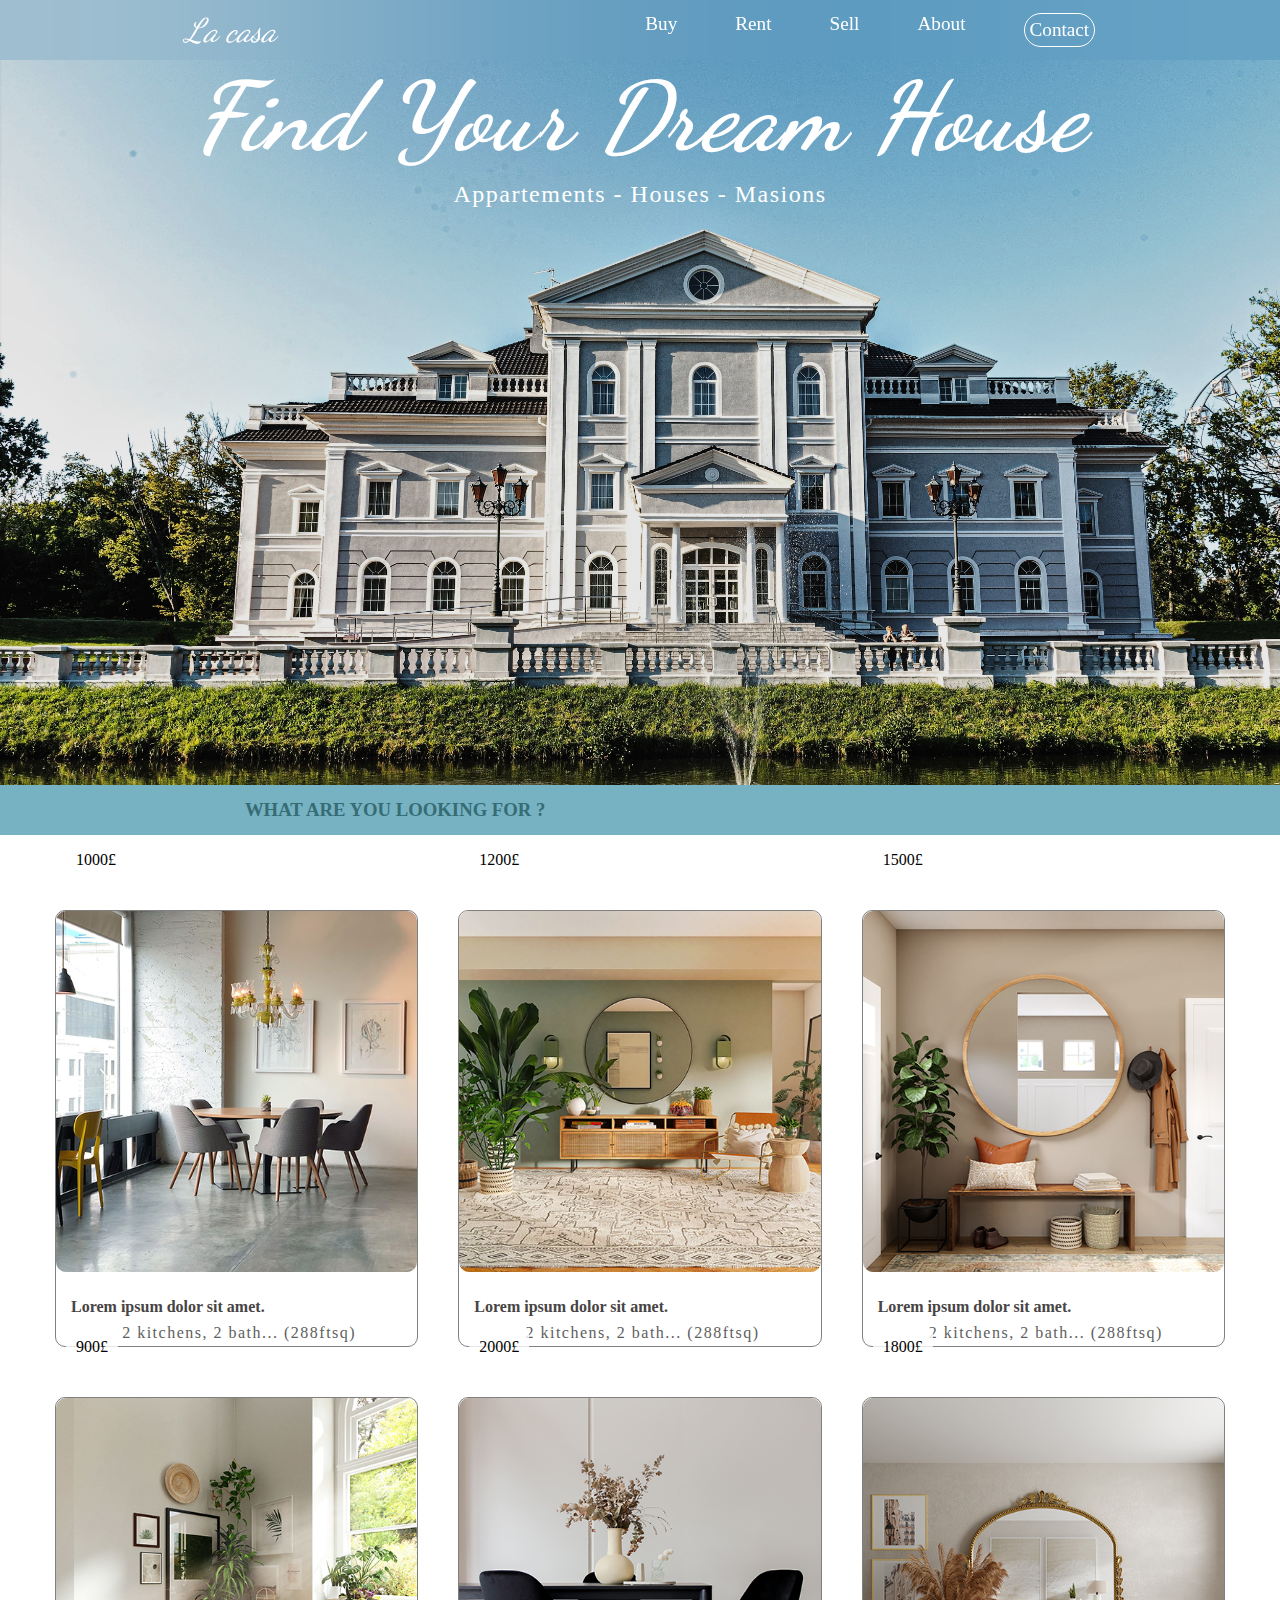
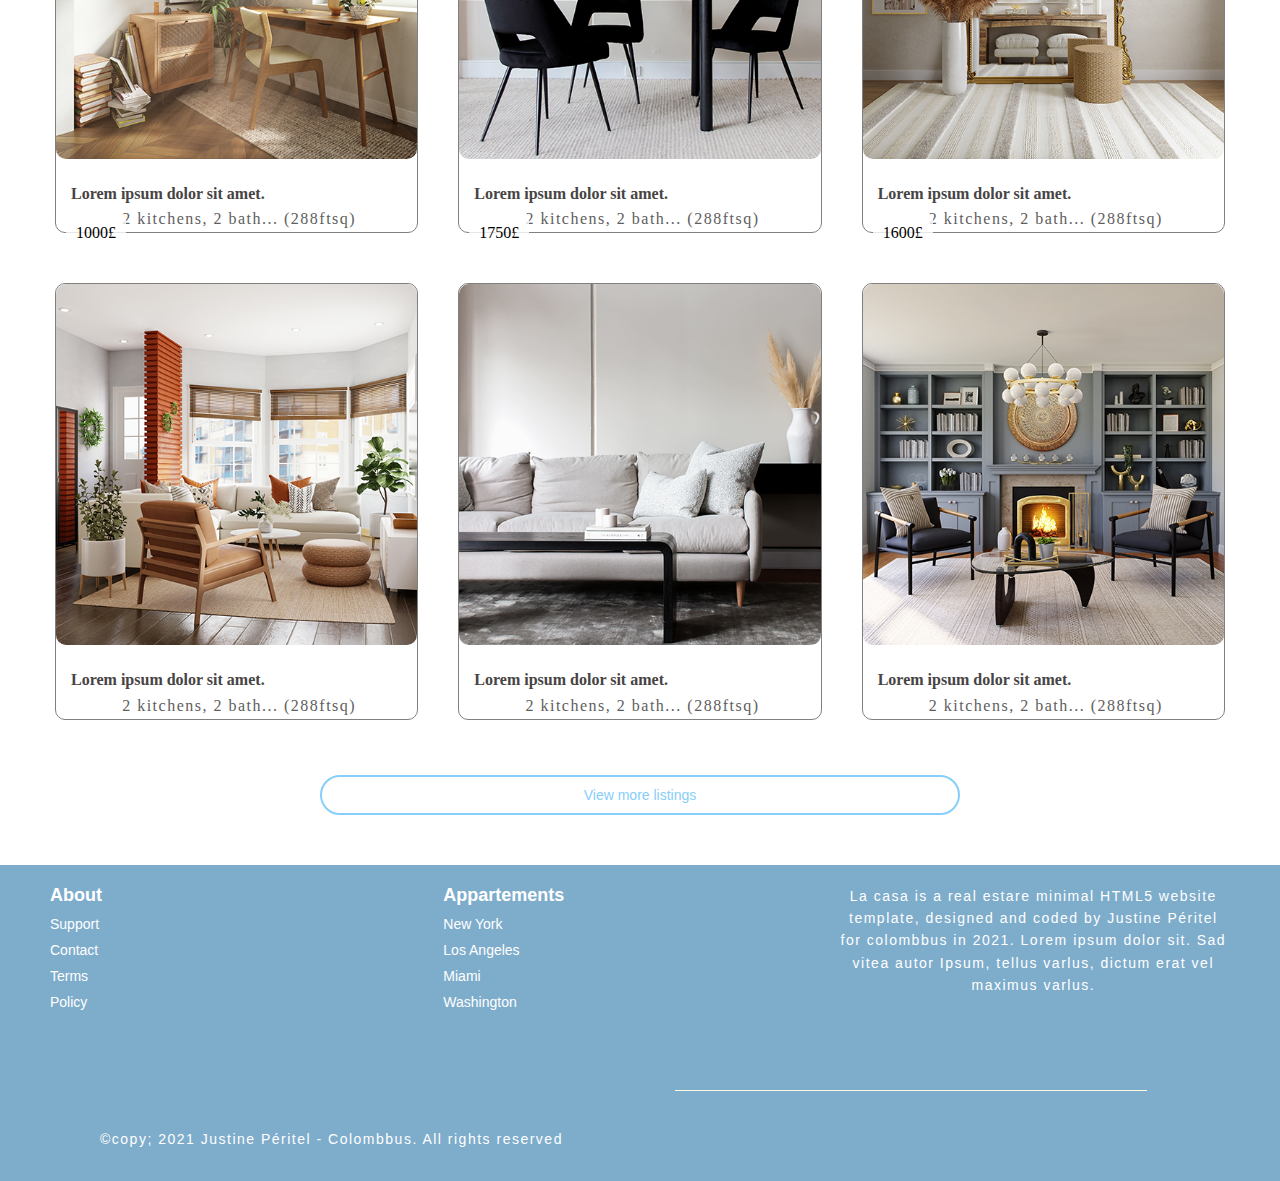
==== commit b3be9318: "modif" ====
--- a/Makette casa/index.html
+++ b/Makette casa/index.html
@@ -17,13 +17,13 @@
     <header>
       <nav>
         <div class="logo">
-          <a href="">La casa</a>
+          <a href="#">La casa</a>
         </div>
         <ul>
-          <li><a href="">Buy</a></li>
-          <li><a href="">Rent</a></li>
-          <li><a href="">Sell</a></li>
-          <li><a href="">About</a></li>
+          <li><a href="#">Buy</a></li>
+          <li><a href="#">Rent</a></li>
+          <li><a href="#">Sell</a></li>
+          <li><a href="#">About</a></li>
           <li class="border"><a href="">Contact</a></li>
         </ul>
       </nav>
--- a/Makette casa/docs_css/style.css
+++ b/Makette casa/docs_css/style.css
@@ -1,58 +1,4 @@
 @import url("https://fonts.googleapis.com/css?family=Advent+Pro|Dancing+Script&display=swap");
-
-/* MEDIAQUERIE */
-
-/* Exemple de media query pour les écrans de moins de 768px (tablettes et mobiles) */
-@media screen and (max-width: 768.98px) {
-  header h1 {
-    font-size: 3em; /* Réduire la taille du titre sur mobile */
-  }
-  .produits {
-    grid-template-columns: auto auto; /* 2 colonnes au lieu de 3 sur mobile */
-  }
-  button {
-    width: 100%; /* Adapter le bouton à la largeur de l'écran */
-  }
-}
-/* Adaptation pour des écrans plus petits */
-@media screen and (max-width: 600.98px) {
-  .produits {
-    grid-template-columns: 1fr; /* Une seule colonne sur mobile */
-  }
-}
-
-button {
-  width: 50%; /* Le bouton prendra 50% de la largeur disponible */
-}
-img {
-  max-width: 100%; /* Limite la taille de l'image à la largeur de son conteneur */
-  height: auto; /* Préserve les proportions */
-}
-/* Styles par défaut (pour les grands écrans) */
-.produits {
-  display: grid;
-  grid-template-columns: repeat(3, 1fr);
-  gap: 30px 40px;
-}
-
-/* Pour les écrans de moins de 768px */
-@media screen and (max-width: 768.98px) {
-  .produits {
-    grid-template-columns: repeat(2, 1fr); /* Passer à 2 colonnes */
-  }
-}
-
-/* Pour les écrans de moins de 600px (mobiles) */
-@media screen and (max-width: 600.98px) {
-  .produits {
-    grid-template-columns: 1fr; /* Une seule colonne */
-  }
-  header h1 {
-    font-size: 3em; /* Réduire la taille du titre */
-  }
-}
-
-
 * {
   margin: 0;
   padding: 0;
@@ -85,6 +31,18 @@
   font-style: italic;
   font-family: "Dancing Script", cursive;
 }
+/* Une transition */
+ nav a {
+   transition: 0.5s ease-out;
+  cursor: pointer;
+  
+} 
+
+ nav a:hover{
+  background-color: rgba(5, 78, 84, 0.712) ;
+  border-radius: 5px;
+  padding: 10px;
+} 
 header nav {
   display: flex;
   justify-content: space-around;
@@ -119,6 +77,16 @@
   font-family: "Dancing Script", cursive;
   font-size: 6em;
 }
+h1{
+   transition: 0.7s ease-out;
+  cursor: pointer;
+}
+h1:hover {
+  color: rgb(6, 74, 74);
+   transform: scale(1.07);
+}
+
+
 /* POUR LA SECTION */
 section div.para {
   text-transform: uppercase;
@@ -136,22 +104,29 @@
 }
 /* Pour la SECTION GRID */
 .produits {
-  display: grid;
-  grid-template-columns: auto auto auto;
   justify-content: center;
   gap: 30px 40px;
-  margin-left: 15px;
+  margin: 55px;
 }
 /* GRID image */
 .produits img {
   width: 100%;
-  height: 250px;
-  /* margin-left: 15px; */
+  border-radius: 10px;
+}
+.produits div.card{
+   transition: 0.7s ease-out;
+  cursor: pointer;
+}
+.produits div.card:hover{
+  transform: scale(1.07);
+  box-shadow: 5px 8px 13px 3px rgb(97, 192, 220);
 }
 .card {
   background-color: #fff;
   border: 1px solid grey;
   margin-top: 20px;
+    border-radius: 10px;
+  /* box-shadow: 5px 8px 13px 3px rgb(97, 192, 220); */
 }
 .produits h4,
 p {
@@ -181,12 +156,24 @@
   color: lightskyblue;
   overflow: hidden;
 }
+button{
+   transition: 0.7s ease-out;
+  cursor: pointer;
+}
+button:hover{
+  /* background-color: rgba(81, 97, 99, 0.601) ; */
+  transform: scale(1.07);
+  border-radius: 5px;
+  padding: 10px;
+  box-shadow: 5px 8px 13px 3px rgb(25, 3, 57);
+} 
+
 /* Pour les prix */
 div.card span {
   position: relative;
   /* pour le positionner en haut de ma div */
-  top: -235px;
-  left: 10px;
+  top: -425px;
+  left: 10px;  
   /* pour la couleur de font blanc un peu transparent */
   background-color: rgba(255, 255, 255, 0.8);
   padding: 10px 10px;
@@ -249,3 +236,54 @@
   display: flex;
   align-items: flex-end;
 }
+ footer a {
+   transition: 0.5s ease-out;
+  cursor: pointer;
+  
+} 
+
+ footer a:hover{
+  background-color: rgba(81, 97, 99, 0.601) ;
+  border-radius: 5px;
+  padding: 10px;
+  box-shadow: 5px 8px 13px 3px rgb(25, 3, 57);
+} 
+
+/* MEDIAQUERIE */
+
+
+button {
+  width: 50%; /* Le bouton prendra 50% de la largeur disponible */
+}
+img {
+  max-width: 100%; /* Limite la taille de l'image à la largeur de son conteneur */
+  height: auto; /* Préserve les proportions */
+}
+/* Styles par défaut (pour les grands écrans) */
+.produits {
+  display: grid;
+  grid-template-columns: repeat(3, 1fr);
+  gap: 30px 40px;
+}
+
+/* Pour les écrans de moins de 768px */
+@media screen and (max-width: 768.98px) {
+  .produits {
+    grid-template-columns: repeat(2, 1fr);  /*Passer à 2 colonnes*/ 
+  }
+}
+
+/* Pour les écrans de moins de 600px (mobiles) */
+@media screen and (max-width: 600.98px) {
+  .produits {
+    grid-template-columns: repeat(1,1fr);  /* une seule colonne */
+  }
+  header h1 {
+    font-size: 3em; /* Réduire la taille du titre */
+  }
+}
+
+
+
+
+
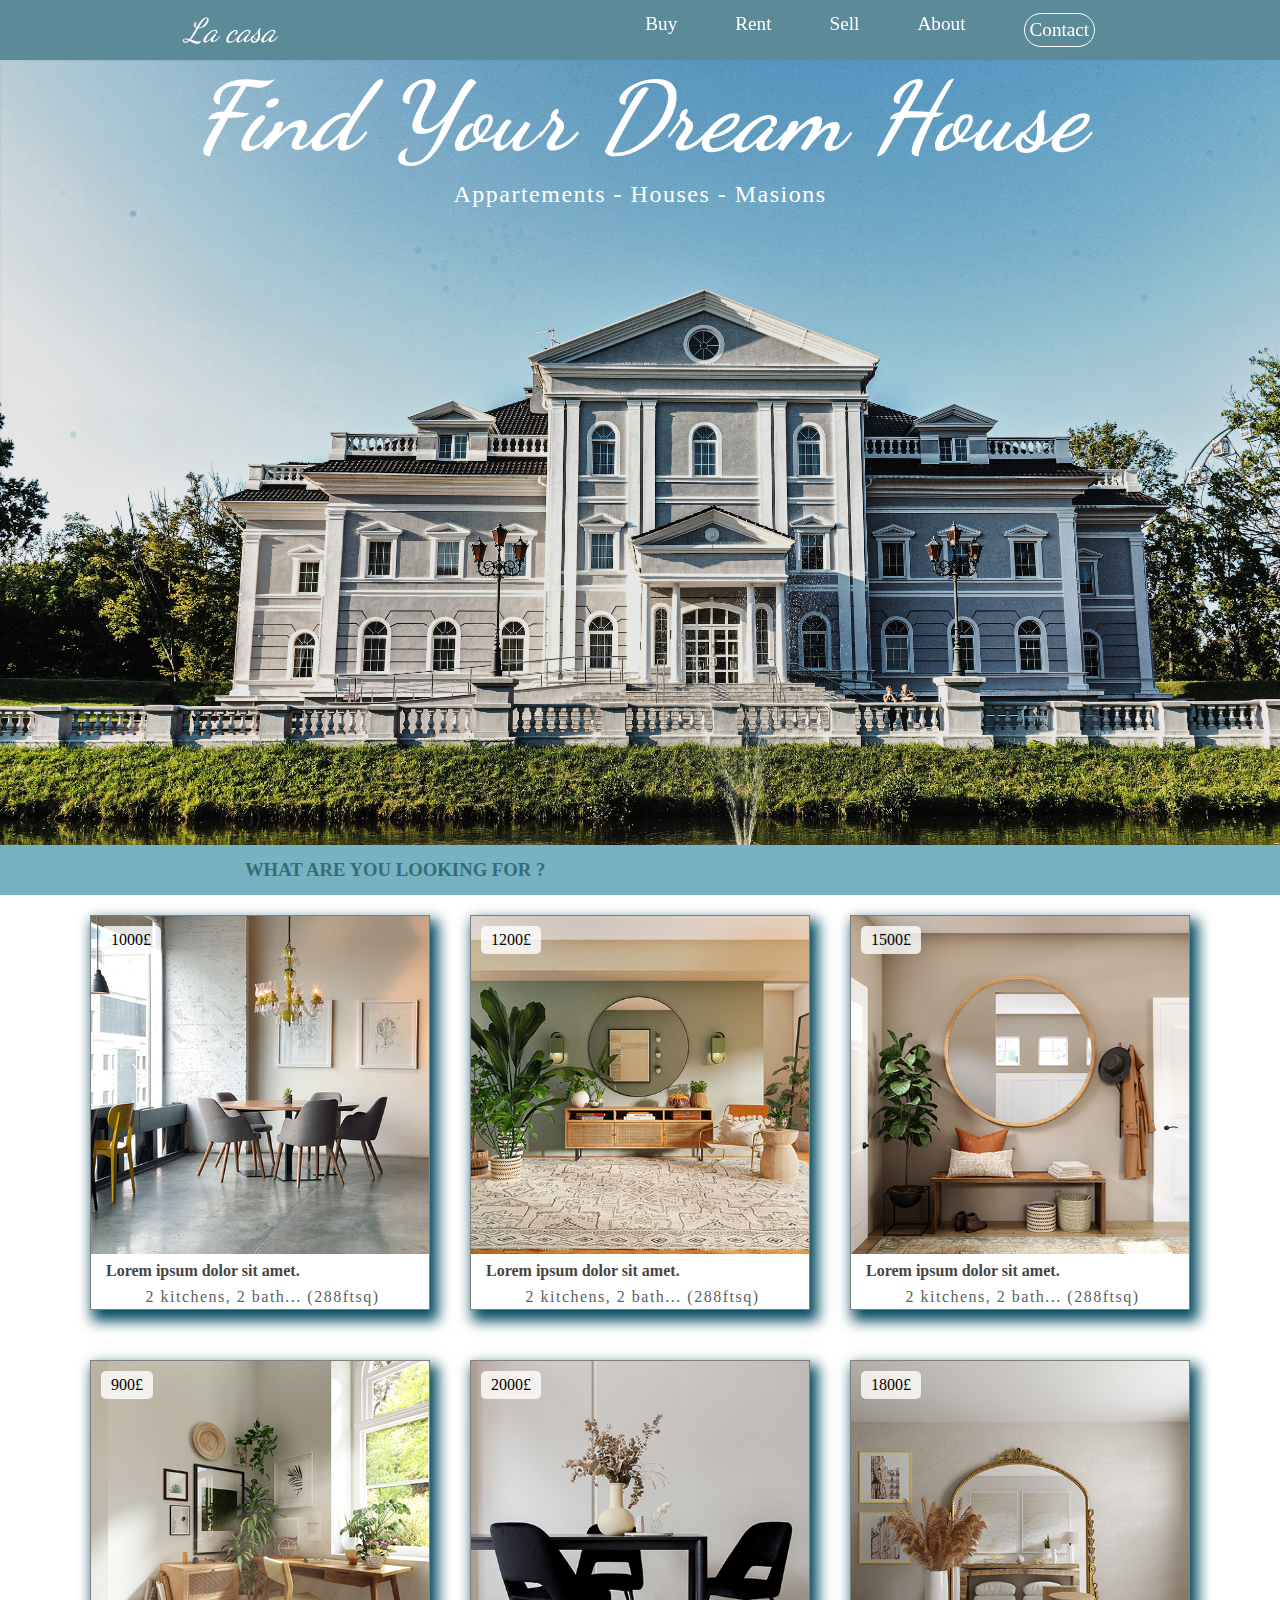
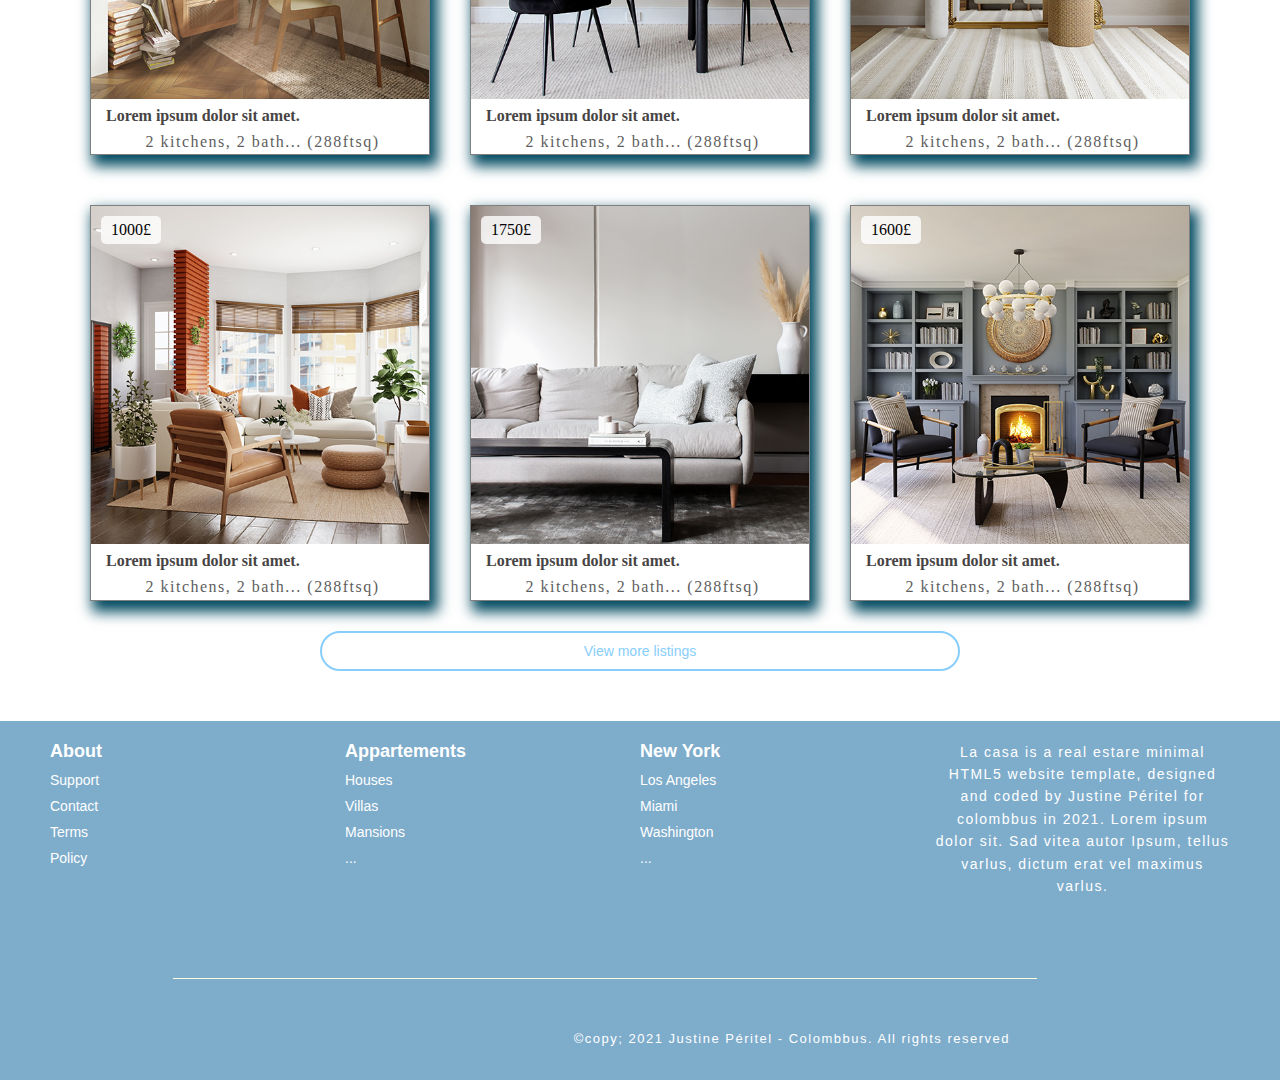
==== commit a478c8ae: "Modif" ====
--- a/Makette casa/index.html
+++ b/Makette casa/index.html
@@ -107,29 +107,44 @@
     </section>
     <footer>
       <div class="footer_container">
-            <div class="footer_section">
-            <h4>About</h4>
+            
+        <div class="footer_section">
+          <h5>About</h5>
+          <ul>
+              <li><a href="#">Support</a></li>
+              <li><a href="#">Contact</a></li>
+              <li><a href="#">Terms</a></li>
+              <li><a href="#">Policy</a></li>
+          </ul>
+          </div>
+
+          <div class="footer_section">
+            <h5>Appartements</h5>
+
             <ul>
-                <li><a href="">Support</a></li>
-                <li><a href="">Contact</a></li>
-                <li><a href="">Terms</a></li>
-                <li><a href="">Policy</a></li>
+                <li><a href="#">Houses</a></li>
+                <li><a href="#">Villas</a></li>
+                <li><a href="#">Mansions</a></li>
+                <li><a href="#">...</a></li>
             </ul>
-            </div>
-
-            <div class="footer_section">
-                <h4>Appartements</h4>
-
-                <ul>
-                    <li><a href="">New York</a></li>
-                    <li><a href="">Los Angeles</a></li>
-                    <li><a href="">Miami</a></li>
-                    <li><a href="">Washington</a></li>
-                </ul>
 
 
 
-            </div>
+        </div>
+
+          <div class="footer_section">
+              <h5>New York</h5>
+
+              <ul>
+                  <li><a href="#">Los Angeles</a></li>
+                  <li><a href="#">Miami</a></li>
+                  <li><a href="#">Washington</a></li>
+                  <li><a href="#">...</a></li>
+              </ul>
+
+
+
+          </div>
 
             <div class="footer_section">
                 <p>
--- a/Makette casa/docs_css/style.css
+++ b/Makette casa/docs_css/style.css
@@ -4,6 +4,10 @@
   padding: 0;
   box-sizing: border-box;
 }
+body {
+  padding-top: 60px; /* Ajuster le padding selon la hauteur de la nav */
+}
+
 header ul li {
   list-style-type: none;
   display: flex;
@@ -31,28 +35,30 @@
   font-style: italic;
   font-family: "Dancing Script", cursive;
 }
-/* Une transition */
- nav a {
-   transition: 0.5s ease-out;
-  cursor: pointer;
-  
-} 
-
- nav a:hover{
-  background-color: rgba(5, 78, 84, 0.712) ;
-  border-radius: 5px;
-  padding: 10px;
-} 
+
 header nav {
+  position: fixed;
+  top: 0;
+  left: 0;
+  width: 100%;
+  z-index: 1000;
+  background-color: rgb(23, 88, 108, 0.7);
+  backdrop-filter: blur(10px);
+  height: 60px; /* pour garder la hauteur de la navigation */
   display: flex;
   justify-content: space-around;
   align-items: center;
-  background-color: transparent;
-  backdrop-filter: blur(200px);
-  height: 60px;
-  opacity: 15;
-  /* position: fixed; */
-  width: 100%;
+}
+/* Une transition */
+nav a {
+  transition: 0.5s ease-out;
+  cursor: pointer;
+}
+
+nav a:hover {
+  background-color: rgba(5, 78, 84, 0.712);
+  border-radius: 10px;
+  padding: 10px;
 }
 header {
   background: url(../images/bg.jpg);
@@ -77,15 +83,14 @@
   font-family: "Dancing Script", cursive;
   font-size: 6em;
 }
-h1{
-   transition: 0.7s ease-out;
+h1 {
+  transition: 0.7s ease-out;
   cursor: pointer;
 }
 h1:hover {
   color: rgb(6, 74, 74);
-   transform: scale(1.07);
-}
-
+  transform: scale(1.07);
+}
 
 /* POUR LA SECTION */
 section div.para {
@@ -104,29 +109,41 @@
 }
 /* Pour la SECTION GRID */
 .produits {
-  justify-content: center;
+  display: grid;
+  grid-template-columns: repeat(3, 1fr); /* 3 colonnes égales*/
   gap: 30px 40px;
-  margin: 55px;
+  margin-left: 90px;
+  margin-right: 90px;
 }
 /* GRID image */
 .produits img {
   width: 100%;
-  border-radius: 10px;
-}
-.produits div.card{
-   transition: 0.7s ease-out;
-  cursor: pointer;
-}
-.produits div.card:hover{
-  transform: scale(1.07);
-  box-shadow: 5px 8px 13px 3px rgb(97, 192, 220);
-}
+}
+.produits div.card {
+  transition: 0.7s ease-out;
+  cursor: pointer;
+}
+
 .card {
+  position: relative;
   background-color: #fff;
   border: 1px solid grey;
   margin-top: 20px;
-    border-radius: 10px;
-  /* box-shadow: 5px 8px 13px 3px rgb(97, 192, 220); */
+  /* border-radius: 10px; */
+  box-shadow: 5px 8px 13px 3px rgb(3, 75, 97);
+}
+.produits div.card:hover {
+  transform: scale(1.07);
+  box-shadow: 5px 8px 13px 3px rgb(188, 82, 220);
+}
+div.card span {
+  position: absolute;
+  top: 10px;
+  left: 10px;
+  background-color: rgba(255, 255, 255, 0.8);
+  padding: 5px 10px;
+  font-size: 16px;
+  border-radius: 5px;
 }
 .produits h4,
 p {
@@ -156,37 +173,17 @@
   color: lightskyblue;
   overflow: hidden;
 }
-button{
-   transition: 0.7s ease-out;
-  cursor: pointer;
-}
-button:hover{
-  /* background-color: rgba(81, 97, 99, 0.601) ; */
+button {
+  transition: 0.7s ease-out;
+  cursor: pointer;
+}
+button:hover {
   transform: scale(1.07);
   border-radius: 5px;
   padding: 10px;
   box-shadow: 5px 8px 13px 3px rgb(25, 3, 57);
-} 
-
-/* Pour les prix */
-div.card span {
-  position: relative;
-  /* pour le positionner en haut de ma div */
-  top: -425px;
-  left: 10px;  
-  /* pour la couleur de font blanc un peu transparent */
-  background-color: rgba(255, 255, 255, 0.8);
-  padding: 10px 10px;
-  font-size: 16px;
 }
 /* partie FOOTER */
-/* Pour le trait */
-div.trait {
-  height: 1px;
-  width: 40%;
-  background-color: #fffae1;
-  margin: 60px auto;
-}
 footer {
   background-color: rgb(126, 172, 203);
   color: #fff;
@@ -204,7 +201,7 @@
 .footer_section {
   width: 40%;
 }
-.footer_section h4 {
+.footer_section h5 {
   font-size: 18px;
   margin-bottom: 10px;
 }
@@ -220,37 +217,45 @@
   text-decoration: none;
   color: #fff;
 }
-.footer_bottom {
+
+.footer_bottom:not(.trait p) {
   display: flex;
   justify-content: space-between;
-  /* align-items: center; */
-  padding: 10px 50px;
-  flex-direction: row-reverse;
+  padding: 10px 150px;
+  margin-right: 70px;
+  flex-direction: column;
+  align-items: flex-end;
+  font-size: 18px;
 }
 .social_icons i {
-  margin-right: 5px;
-  font-size: 18px;
+  padding: 10px;
+}
+/* Pour le trait */
+div.trait {
+  height: 1px;
+  width: 95%;
+  background-color: #fffae1;
+  margin: 50px auto;
 }
 .footer_bottom p {
   padding: 0 50px;
   display: flex;
-  align-items: flex-end;
-}
- footer a {
-   transition: 0.5s ease-out;
-  cursor: pointer;
-  
-} 
-
- footer a:hover{
-  background-color: rgba(81, 97, 99, 0.601) ;
+  font-size: small;
+}
+
+footer a {
+  transition: 0.5s ease-out;
+  cursor: pointer;
+}
+
+footer a:hover {
+  background-color: rgba(81, 97, 99, 0.601);
   border-radius: 5px;
   padding: 10px;
   box-shadow: 5px 8px 13px 3px rgb(25, 3, 57);
-} 
+}
 
 /* MEDIAQUERIE */
-
 
 button {
   width: 50%; /* Le bouton prendra 50% de la largeur disponible */
@@ -269,21 +274,27 @@
 /* Pour les écrans de moins de 768px */
 @media screen and (max-width: 768.98px) {
   .produits {
-    grid-template-columns: repeat(2, 1fr);  /*Passer à 2 colonnes*/ 
+    grid-template-columns: repeat(2, 1fr); /*Passer à 2 colonnes*/
+  }
+  div.card span {
+    font-size: 14px;
+    top: 5px;
+    left: 5px;
   }
 }
 
 /* Pour les écrans de moins de 600px (mobiles) */
 @media screen and (max-width: 600.98px) {
   .produits {
-    grid-template-columns: repeat(1,1fr);  /* une seule colonne */
+    grid-template-columns: 1fr; /* une seule colonne sur mobile*/
   }
   header h1 {
     font-size: 3em; /* Réduire la taille du titre */
   }
-}
-
-
-
-
-
+  div.card span {
+    font-size: 12px;
+    top: 3px;
+    left: 3px;
+    padding: 3px 6px;
+  }
+}
